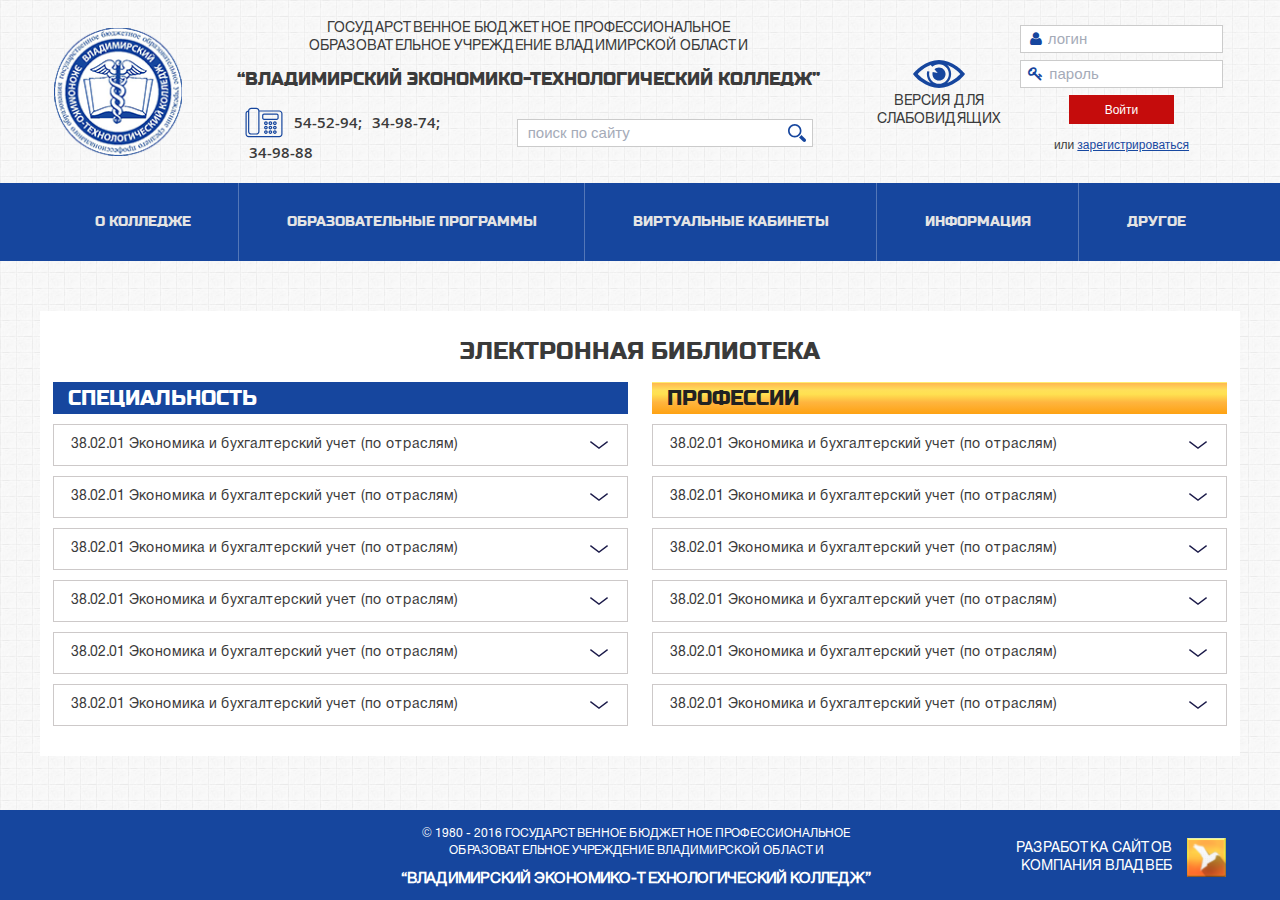
==== library.html @ 8e99a2b8 "VETK" ====
<!DOCTYPE html>

<html lang="ru">

<head>

	<meta charset="utf-8">

	<meta http-equiv="X-UA-Compatible" content="IE=edge" >

	<!-- <meta name="viewport" content="width=device-width, initial-scale=1.0"> -->

	<meta name="description" content="">

	<link rel="stylesheet" type="text/css" href="vendors/css/animate.css">
	
	<link rel="stylesheet" type="text/css" href="style.css">

	<link rel="stylesheet" type="text/css" href="font-awesome.css">

	<!-- <link rel="stylesheet" type="text/css" href="responsive.css"> -->

	<link rel="stylesheet" type="text/css" href="slick/slick.css">


	<script type="text/javascript" src="vendors/js/jquery.js"></script>

	<script type="text/javascript" src="slick/slick.js"></script>


	<script type="text/javascript" src="vendors/js/wow.min.js"></script>
	<script>new WOW().init();</script>


	<link rel="icon" type="image/png" href="favicon/favicon.ico" sizes="16x16">

	
	<title>Владимирский экономико-технологический колледж</title>
	

</head>

<body>

<div class="wrapper main-page">

	<div class="preload-bg">
		


	</div>


	<!-- Header -->

	<header>


		<div class="header">
			
			<div class="row offset-ziro top-row">
				
				<div class="header-col-1 logo-col">
					
					<a href="#">

						<img src="img/logo.png" alt="">

					</a>

				</div>

				<div class="header-col-2">
					
					<h2>Государственное бюджетное профессиональное<br /> образовательное учреждение владимирской области</h2>

					<h1>“Владимирский экономико-технологический колледж”</h1>

					<div class="offset-ziro">
						
						<div class="col-1 tel-links">
							
							<!-- <i class="tel-icon"></i> -->
							<img class="tel-icon" src="img/telephone.svg" >

							<a href="tel:4922545294">54-52-94;</a>

							<a href="tel:4922545294">34-98-74;</a>

							<a href="tel:4922545294">34-98-88</a>

						</div>

						<div class="col-2">
							
							<div class="search-box clearfix">

								<form>
									
									<input type="text" placeholder="поиск по сайту">

									<button><img src="img/search_icon.svg" alt=""></button>

								</form>

							</div>

						</div>

					</div>

				</div>

				<div class="header-col-3">
					
					<a href="#">
						
						<!-- <i class="fa fa-eye" aria-hidden="true"></i> -->
						<img src="img/eye.svg" alt="">

						<h3>Версия для слабовидящих</h3>

					</a>

				</div>

				<div class="header-col-4">

					<div class="sign-in-form">

						<form>
						
							<div class="singin-field">

								<i class="fa fa-user" aria-hidden="true"></i> <input type="text" placeholder="логин">

							</div>

							<div class="singin-field">

								<i class="fa fa-key" aria-hidden="true"></i> <input type="password" placeholder="пароль">

							</div>

							<div class="sign-in-btn-box">
								
								<button class="sign-in-btn">Войти</button>

							</div>

							<div class="reg-row">
									
								<p>или <a href="#">зарегистрироваться</a></p>

							</div>

						</form>

					</div>

				</div>

			</div>

			<div class="main-nav-box">
				
				<div class="row">
					
					<nav>
						
						<ul class="main-nav offset-ziro">
							
							<li><a href="#">О колледже</a></li>
							<li><a href="#">Образовательные программы</a></li>
							<li><a href="#">Виртуальные кабинеты</a></li>
							<li><a href="#">Информация</a></li>
							<li><a href="#">Другое</a></li>

						</ul>

					</nav>

				</div>

			</div>

		</div>

								
	</header>

	<!-- /Header -->

		<!-- Content -->
			<div class="content">

				<section>
					
					<div class="row dropdown-lists">					

						<section>
							
							<div class="two-cols-section clearfix">

							<h1>Электронная библиотека</h1>
								
								<div class="dropdown-articles dropdown-col-1">

									<article>

										<header class="article-header">
									
											<h2>Специальность</h2>

										</header>

										<div class="article dropdown-article">
											
											<div class="inner-article-header offset-ziro">
												
												<h2>38.02.01 Экономика и бухгалтерский учет (по отраслям)</h2>

												<div class="inner-article-header-btn clearfix">

													<button class="drop-btn"><img src="img/arrow_down.svg" alt=""></button>

												</div>

											</div>

											<div class="article-items">

												<div class="article-item-content-wrapp">
													
													<div class="article-item-content">
														
														<div class="article-item-content-h">

															<h2>Очное</h2>

														</div>

														<div class="dropdown-boxes">

															<div class="dropdown-box">

																<p class="dropdown_link-box"><a href="#" class="dropdown_link">1 курс</a></p>

																<div class="drop-box">
																	
																	<ul>

																		<li><a href="#">Основы философии</a></li>

																		<li><a href="#">Иностранный язык</a></li>

																		<li><a href="#">Физическая культура</a></li>

																		<li><a href="#">Менеджмент</a></li>

																		<li><a href="#">Документационное обеспечение управления</a></li>

																		<li><a href="#">Правовое обеспечение профессиональной деятельности</a></li>

																		<li><a href="#">Финансы, денежное обращение и кредит</a></li>

																	</ul>

																</div>

															</div>

															<div class="dropdown-box">

																<p class="dropdown_link-box"><a href="#" class="dropdown_link">2 курс</a></p>

																<div class="drop-box">
																	
																	<ul>

																		<li><a href="#">Основы философии</a></li>

																		<li><a href="#">Иностранный язык</a></li>

																		<li><a href="#">Физическая культура</a></li>

																		<li><a href="#">Менеджмент</a></li>

																		<li><a href="#">Документационное обеспечение управления</a></li>

																		<li><a href="#">Правовое обеспечение профессиональной деятельности</a></li>

																		<li><a href="#">Финансы, денежное обращение и кредит</a></li>

																	</ul>

																</div>

															</div>

														</div>

													</div>

												</div>

												<div class="article-item-content-wrapp">
													
													<div class="article-item-content">
														
														<div class="article-item-content-h">

															<h2>Заочное</h2>

														</div>

														<div class="dropdown-boxes">

															<div class="dropdown-box">

																<p class="dropdown_link-box"><a href="#" class="dropdown_link">1 курс</a></p>

																<div class="drop-box">
																	
																	<ul>

																		<li><a href="#">Основы философии</a></li>

																		<li><a href="#">Иностранный язык</a></li>

																		<li><a href="#">Физическая культура</a></li>

																		<li><a href="#">Менеджмент</a></li>

																		<li><a href="#">Документационное обеспечение управления</a></li>

																		<li><a href="#">Правовое обеспечение профессиональной деятельности</a></li>

																		<li><a href="#">Финансы, денежное обращение и кредит</a></li>

																	</ul>

																</div>

															</div>

															<div class="dropdown-box">

																<p class="dropdown_link-box"><a href="#" class="dropdown_link">2 курс</a></p>

																<div class="drop-box">
																	
																	<ul>

																		<li><a href="#">Основы философии</a></li>

																		<li><a href="#">Иностранный язык</a></li>

																		<li><a href="#">Физическая культура</a></li>

																		<li><a href="#">Менеджмент</a></li>

																	</ul>

																</div>

															</div>

															<div class="dropdown-box">

																<p class="dropdown_link-box"><a href="#" class="dropdown_link">3 курс</a></p>

																<div class="drop-box">
																	
																	<ul>

																		<li><a href="#">Основы философии</a></li>

																		<li><a href="#">Иностранный язык</a></li>

																		<li><a href="#">Физическая культура</a></li>

																		<li><a href="#">Менеджмент</a></li>								

																	</ul>

																</div>

															</div>

														</div>

													</div>

												</div>

											</div>

										</div>


										<div class="article dropdown-article">
											
											<div class="inner-article-header offset-ziro">
												
												<h2>38.02.01 Экономика и бухгалтерский учет (по отраслям)</h2>

												<div class="inner-article-header-btn clearfix">

													<button class="drop-btn"><img src="img/arrow_down.svg" alt=""></button>

												</div>

											</div>

											<div class="article-items">

												<div class="article-item-content-wrapp">
													
													<div class="article-item-content">
														
														<div class="article-item-content-h">

															<h2>Очное</h2>

														</div>

														<div class="dropdown-boxes">

															<div class="dropdown-box">

																<p class="dropdown_link-box"><a href="#" class="dropdown_link">1 курс</a></p>

																<div class="drop-box">
																	
																	<ul>

																		<li><a href="#">Основы философии</a></li>

																		<li><a href="#">Иностранный язык</a></li>

																		<li><a href="#">Физическая культура</a></li>

																		<li><a href="#">Менеджмент</a></li>

																		<li><a href="#">Документационное обеспечение управления</a></li>

																		<li><a href="#">Правовое обеспечение профессиональной деятельности</a></li>

																		<li><a href="#">Финансы, денежное обращение и кредит</a></li>

																	</ul>

																</div>

															</div>

															<div class="dropdown-box">

																<p class="dropdown_link-box"><a href="#" class="dropdown_link">2 курс</a></p>

																<div class="drop-box">
																	
																	<ul>

																		<li><a href="#">Основы философии</a></li>

																		<li><a href="#">Иностранный язык</a></li>

																		<li><a href="#">Физическая культура</a></li>

																		<li><a href="#">Менеджмент</a></li>

																		<li><a href="#">Документационное обеспечение управления</a></li>

																		<li><a href="#">Правовое обеспечение профессиональной деятельности</a></li>

																		<li><a href="#">Финансы, денежное обращение и кредит</a></li>

																	</ul>

																</div>

															</div>

															<div class="dropdown-box">

																<p class="dropdown_link-box"><a href="#" class="dropdown_link">3 курс</a></p>

																<div class="drop-box">
																	
																	<ul>

																		<li><a href="#">Основы философии</a></li>

																		<li><a href="#">Иностранный язык</a></li>

																		<li><a href="#">Физическая культура</a></li>

																		<li><a href="#">Менеджмент</a></li>								

																	</ul>

																</div>

															</div>

														</div>

													</div>

												</div>

												<div class="article-item-content-wrapp">
													
													<div class="article-item-content">
														
														<div class="article-item-content-h">

															<h2>Заочное</h2>

														</div>

														<div class="dropdown-boxes">

															<div class="dropdown-box">

																<p class="dropdown_link-box"><a href="#" class="dropdown_link">1 курс</a></p>

																<div class="drop-box">
																	
																	<ul>

																		<li><a href="#">Основы философии</a></li>

																		<li><a href="#">Иностранный язык</a></li>

																		<li><a href="#">Физическая культура</a></li>

																		<li><a href="#">Менеджмент</a></li>

																		<li><a href="#">Документационное обеспечение управления</a></li>

																		<li><a href="#">Правовое обеспечение профессиональной деятельности</a></li>

																		<li><a href="#">Финансы, денежное обращение и кредит</a></li>

																	</ul>

																</div>

															</div>

															<div class="dropdown-box">

																<p class="dropdown_link-box"><a href="#" class="dropdown_link">2 курс</a></p>

																<div class="drop-box">
																	
																	<ul>

																		<li><a href="#">Основы философии</a></li>

																		<li><a href="#">Иностранный язык</a></li>

																		<li><a href="#">Физическая культура</a></li>

																		<li><a href="#">Менеджмент</a></li>

																	</ul>

																</div>

															</div>

															<div class="dropdown-box">

																<p class="dropdown_link-box"><a href="#" class="dropdown_link">3 курс</a></p>

																<div class="drop-box">
																	
																	<ul>

																		<li><a href="#">Основы философии</a></li>

																		<li><a href="#">Иностранный язык</a></li>

																		<li><a href="#">Физическая культура</a></li>

																		<li><a href="#">Менеджмент</a></li>								

																	</ul>

																</div>

															</div>

														</div>

													</div>

												</div>

											</div>

										</div>


										<div class="article dropdown-article">
											
											<div class="inner-article-header offset-ziro">
												
												<h2>38.02.01 Экономика и бухгалтерский учет (по отраслям)</h2>

												<div class="inner-article-header-btn clearfix">

													<button class="drop-btn"><img src="img/arrow_down.svg" alt=""></button>

												</div>

											</div>

											<div class="article-items">

												<div class="article-item-content-wrapp">
													
													<div class="article-item-content">
														
														<div class="article-item-content-h">

															<h2>Очное</h2>

														</div>

														<div class="dropdown-boxes">

															<div class="dropdown-box">

																<p class="dropdown_link-box"><a href="#" class="dropdown_link">1 курс</a></p>

																<div class="drop-box">
																	
																	<ul>

																		<li><a href="#">Основы философии</a></li>

																		<li><a href="#">Иностранный язык</a></li>

																		<li><a href="#">Физическая культура</a></li>

																		<li><a href="#">Менеджмент</a></li>

																		<li><a href="#">Документационное обеспечение управления</a></li>

																		<li><a href="#">Правовое обеспечение профессиональной деятельности</a></li>

																		<li><a href="#">Финансы, денежное обращение и кредит</a></li>

																	</ul>

																</div>

															</div>

															<div class="dropdown-box">

																<p class="dropdown_link-box"><a href="#" class="dropdown_link">2 курс</a></p>

																<div class="drop-box">
																	
																	<ul>

																		<li><a href="#">Основы философии</a></li>

																		<li><a href="#">Иностранный язык</a></li>

																		<li><a href="#">Физическая культура</a></li>

																		<li><a href="#">Менеджмент</a></li>

																		<li><a href="#">Документационное обеспечение управления</a></li>

																		<li><a href="#">Правовое обеспечение профессиональной деятельности</a></li>

																		<li><a href="#">Финансы, денежное обращение и кредит</a></li>

																	</ul>

																</div>

															</div>

															<div class="dropdown-box">

																<p class="dropdown_link-box"><a href="#" class="dropdown_link">3 курс</a></p>

																<div class="drop-box">
																	
																	<ul>

																		<li><a href="#">Основы философии</a></li>

																		<li><a href="#">Иностранный язык</a></li>

																		<li><a href="#">Физическая культура</a></li>

																		<li><a href="#">Менеджмент</a></li>								

																	</ul>

																</div>

															</div>

														</div>

													</div>

												</div>

												<div class="article-item-content-wrapp">
													
													<div class="article-item-content">
														
														<div class="article-item-content-h">

															<h2>Заочное</h2>

														</div>

														<div class="dropdown-boxes">

															<div class="dropdown-box">

																<p class="dropdown_link-box"><a href="#" class="dropdown_link">1 курс</a></p>

																<div class="drop-box">
																	
																	<ul>

																		<li><a href="#">Основы философии</a></li>

																		<li><a href="#">Иностранный язык</a></li>

																		<li><a href="#">Физическая культура</a></li>

																		<li><a href="#">Менеджмент</a></li>

																		<li><a href="#">Документационное обеспечение управления</a></li>

																		<li><a href="#">Правовое обеспечение профессиональной деятельности</a></li>

																		<li><a href="#">Финансы, денежное обращение и кредит</a></li>

																	</ul>

																</div>

															</div>

															<div class="dropdown-box">

																<p class="dropdown_link-box"><a href="#" class="dropdown_link">2 курс</a></p>

																<div class="drop-box">
																	
																	<ul>

																		<li><a href="#">Основы философии</a></li>

																		<li><a href="#">Иностранный язык</a></li>

																		<li><a href="#">Физическая культура</a></li>

																		<li><a href="#">Менеджмент</a></li>

																	</ul>

																</div>

															</div>

															<div class="dropdown-box">

																<p class="dropdown_link-box"><a href="#" class="dropdown_link">3 курс</a></p>

																<div class="drop-box">
																	
																	<ul>

																		<li><a href="#">Основы философии</a></li>

																		<li><a href="#">Иностранный язык</a></li>

																		<li><a href="#">Физическая культура</a></li>

																		<li><a href="#">Менеджмент</a></li>								

																	</ul>

																</div>

															</div>

														</div>

													</div>

												</div>

											</div>

										</div>


										<div class="article dropdown-article">
											
											<div class="inner-article-header offset-ziro">
												
												<h2>38.02.01 Экономика и бухгалтерский учет (по отраслям)</h2>

												<div class="inner-article-header-btn clearfix">

													<button class="drop-btn"><img src="img/arrow_down.svg" alt=""></button>

												</div>

											</div>

											<div class="article-items">

												<div class="article-item-content-wrapp">
													
													<div class="article-item-content">
														
														<div class="article-item-content-h">

															<h2>Очное</h2>

														</div>

														<div class="dropdown-boxes">

															<div class="dropdown-box">

																<p class="dropdown_link-box"><a href="#" class="dropdown_link">1 курс</a></p>

																<div class="drop-box">
																	
																	<ul>

																		<li><a href="#">Основы философии</a></li>

																		<li><a href="#">Иностранный язык</a></li>

																		<li><a href="#">Физическая культура</a></li>

																		<li><a href="#">Менеджмент</a></li>

																		<li><a href="#">Документационное обеспечение управления</a></li>

																		<li><a href="#">Правовое обеспечение профессиональной деятельности</a></li>

																		<li><a href="#">Финансы, денежное обращение и кредит</a></li>

																	</ul>

																</div>

															</div>

															<div class="dropdown-box">

																<p class="dropdown_link-box"><a href="#" class="dropdown_link">2 курс</a></p>

																<div class="drop-box">
																	
																	<ul>

																		<li><a href="#">Основы философии</a></li>

																		<li><a href="#">Иностранный язык</a></li>

																		<li><a href="#">Физическая культура</a></li>

																		<li><a href="#">Менеджмент</a></li>

																		<li><a href="#">Документационное обеспечение управления</a></li>

																		<li><a href="#">Правовое обеспечение профессиональной деятельности</a></li>

																		<li><a href="#">Финансы, денежное обращение и кредит</a></li>

																	</ul>

																</div>

															</div>

															<div class="dropdown-box">

																<p class="dropdown_link-box"><a href="#" class="dropdown_link">3 курс</a></p>

																<div class="drop-box">
																	
																	<ul>

																		<li><a href="#">Основы философии</a></li>

																		<li><a href="#">Иностранный язык</a></li>

																		<li><a href="#">Физическая культура</a></li>

																		<li><a href="#">Менеджмент</a></li>								

																	</ul>

																</div>

															</div>

														</div>

													</div>

												</div>

												<div class="article-item-content-wrapp">
													
													<div class="article-item-content">
														
														<div class="article-item-content-h">

															<h2>Заочное</h2>

														</div>

														<div class="dropdown-boxes">

															<div class="dropdown-box">

																<p class="dropdown_link-box"><a href="#" class="dropdown_link">1 курс</a></p>

																<div class="drop-box">
																	
																	<ul>

																		<li><a href="#">Основы философии</a></li>

																		<li><a href="#">Иностранный язык</a></li>

																		<li><a href="#">Физическая культура</a></li>

																		<li><a href="#">Менеджмент</a></li>

																		<li><a href="#">Документационное обеспечение управления</a></li>

																		<li><a href="#">Правовое обеспечение профессиональной деятельности</a></li>

																		<li><a href="#">Финансы, денежное обращение и кредит</a></li>

																	</ul>

																</div>

															</div>

															<div class="dropdown-box">

																<p class="dropdown_link-box"><a href="#" class="dropdown_link">2 курс</a></p>

																<div class="drop-box">
																	
																	<ul>

																		<li><a href="#">Основы философии</a></li>

																		<li><a href="#">Иностранный язык</a></li>

																		<li><a href="#">Физическая культура</a></li>

																		<li><a href="#">Менеджмент</a></li>

																	</ul>

																</div>

															</div>

															<div class="dropdown-box">

																<p class="dropdown_link-box"><a href="#" class="dropdown_link">3 курс</a></p>

																<div class="drop-box">
																	
																	<ul>

																		<li><a href="#">Основы философии</a></li>

																		<li><a href="#">Иностранный язык</a></li>

																		<li><a href="#">Физическая культура</a></li>

																		<li><a href="#">Менеджмент</a></li>								

																	</ul>

																</div>

															</div>

														</div>

													</div>

												</div>

											</div>

										</div>


										<div class="article dropdown-article">
											
											<div class="inner-article-header offset-ziro">
												
												<h2>38.02.01 Экономика и бухгалтерский учет (по отраслям)</h2>

												<div class="inner-article-header-btn clearfix">

													<button class="drop-btn"><img src="img/arrow_down.svg" alt=""></button>

												</div>

											</div>

											<div class="article-items">

												<div class="article-item-content-wrapp">
													
													<div class="article-item-content">
														
														<div class="article-item-content-h">

															<h2>Очное</h2>

														</div>

														<div class="dropdown-boxes">

															<div class="dropdown-box">

																<p class="dropdown_link-box"><a href="#" class="dropdown_link">1 курс</a></p>

																<div class="drop-box">
																	
																	<ul>

																		<li><a href="#">Основы философии</a></li>

																		<li><a href="#">Иностранный язык</a></li>

																		<li><a href="#">Физическая культура</a></li>

																		<li><a href="#">Менеджмент</a></li>

																		<li><a href="#">Документационное обеспечение управления</a></li>

																		<li><a href="#">Правовое обеспечение профессиональной деятельности</a></li>

																		<li><a href="#">Финансы, денежное обращение и кредит</a></li>

																	</ul>

																</div>

															</div>

															<div class="dropdown-box">

																<p class="dropdown_link-box"><a href="#" class="dropdown_link">2 курс</a></p>

																<div class="drop-box">
																	
																	<ul>

																		<li><a href="#">Основы философии</a></li>

																		<li><a href="#">Иностранный язык</a></li>

																		<li><a href="#">Физическая культура</a></li>

																		<li><a href="#">Менеджмент</a></li>

																		<li><a href="#">Документационное обеспечение управления</a></li>

																		<li><a href="#">Правовое обеспечение профессиональной деятельности</a></li>

																		<li><a href="#">Финансы, денежное обращение и кредит</a></li>

																	</ul>

																</div>

															</div>

															<div class="dropdown-box">

																<p class="dropdown_link-box"><a href="#" class="dropdown_link">3 курс</a></p>

																<div class="drop-box">
																	
																	<ul>

																		<li><a href="#">Основы философии</a></li>

																		<li><a href="#">Иностранный язык</a></li>

																		<li><a href="#">Физическая культура</a></li>

																		<li><a href="#">Менеджмент</a></li>								

																	</ul>

																</div>

															</div>

														</div>

													</div>

												</div>

												<div class="article-item-content-wrapp">
													
													<div class="article-item-content">
														
														<div class="article-item-content-h">

															<h2>Заочное</h2>

														</div>

														<div class="dropdown-boxes">

															<div class="dropdown-box">

																<p class="dropdown_link-box"><a href="#" class="dropdown_link">1 курс</a></p>

																<div class="drop-box">
																	
																	<ul>

																		<li><a href="#">Основы философии</a></li>

																		<li><a href="#">Иностранный язык</a></li>

																		<li><a href="#">Физическая культура</a></li>

																		<li><a href="#">Менеджмент</a></li>

																		<li><a href="#">Документационное обеспечение управления</a></li>

																		<li><a href="#">Правовое обеспечение профессиональной деятельности</a></li>

																		<li><a href="#">Финансы, денежное обращение и кредит</a></li>

																	</ul>

																</div>

															</div>

															<div class="dropdown-box">

																<p class="dropdown_link-box"><a href="#" class="dropdown_link">2 курс</a></p>

																<div class="drop-box">
																	
																	<ul>

																		<li><a href="#">Основы философии</a></li>

																		<li><a href="#">Иностранный язык</a></li>

																		<li><a href="#">Физическая культура</a></li>

																		<li><a href="#">Менеджмент</a></li>

																	</ul>

																</div>

															</div>

															<div class="dropdown-box">

																<p class="dropdown_link-box"><a href="#" class="dropdown_link">3 курс</a></p>

																<div class="drop-box">
																	
																	<ul>

																		<li><a href="#">Основы философии</a></li>

																		<li><a href="#">Иностранный язык</a></li>

																		<li><a href="#">Физическая культура</a></li>

																		<li><a href="#">Менеджмент</a></li>								

																	</ul>

																</div>

															</div>

														</div>

													</div>

												</div>

											</div>

										</div>


										<div class="article dropdown-article">
											
											<div class="inner-article-header offset-ziro">
												
												<h2>38.02.01 Экономика и бухгалтерский учет (по отраслям)</h2>

												<div class="inner-article-header-btn clearfix">

													<button class="drop-btn"><img src="img/arrow_down.svg" alt=""></button>

												</div>

											</div>

											<div class="article-items">

												<div class="article-item-content-wrapp">
													
													<div class="article-item-content">
														
														<div class="article-item-content-h">

															<h2>Очное</h2>

														</div>

														<div class="dropdown-boxes">

															<div class="dropdown-box">

																<p class="dropdown_link-box"><a href="#" class="dropdown_link">1 курс</a></p>

																<div class="drop-box">
																	
																	<ul>

																		<li><a href="#">Основы философии</a></li>

																		<li><a href="#">Иностранный язык</a></li>

																		<li><a href="#">Физическая культура</a></li>

																		<li><a href="#">Менеджмент</a></li>

																		<li><a href="#">Документационное обеспечение управления</a></li>

																		<li><a href="#">Правовое обеспечение профессиональной деятельности</a></li>

																		<li><a href="#">Финансы, денежное обращение и кредит</a></li>

																	</ul>

																</div>

															</div>

															<div class="dropdown-box">

																<p class="dropdown_link-box"><a href="#" class="dropdown_link">2 курс</a></p>

																<div class="drop-box">
																	
																	<ul>

																		<li><a href="#">Основы философии</a></li>

																		<li><a href="#">Иностранный язык</a></li>

																		<li><a href="#">Физическая культура</a></li>

																		<li><a href="#">Менеджмент</a></li>

																		<li><a href="#">Документационное обеспечение управления</a></li>

																		<li><a href="#">Правовое обеспечение профессиональной деятельности</a></li>

																		<li><a href="#">Финансы, денежное обращение и кредит</a></li>

																	</ul>

																</div>

															</div>

															<div class="dropdown-box">

																<p class="dropdown_link-box"><a href="#" class="dropdown_link">3 курс</a></p>

																<div class="drop-box">
																	
																	<ul>

																		<li><a href="#">Основы философии</a></li>

																		<li><a href="#">Иностранный язык</a></li>

																		<li><a href="#">Физическая культура</a></li>

																		<li><a href="#">Менеджмент</a></li>								

																	</ul>

																</div>

															</div>

														</div>

													</div>

												</div>

												<div class="article-item-content-wrapp">
													
													<div class="article-item-content">
														
														<div class="article-item-content-h">

															<h2>Заочное</h2>

														</div>

														<div class="dropdown-boxes">

															<div class="dropdown-box">

																<p class="dropdown_link-box"><a href="#" class="dropdown_link">1 курс</a></p>

																<div class="drop-box">
																	
																	<ul>

																		<li><a href="#">Основы философии</a></li>

																		<li><a href="#">Иностранный язык</a></li>

																		<li><a href="#">Физическая культура</a></li>

																		<li><a href="#">Менеджмент</a></li>

																		<li><a href="#">Документационное обеспечение управления</a></li>

																		<li><a href="#">Правовое обеспечение профессиональной деятельности</a></li>

																		<li><a href="#">Финансы, денежное обращение и кредит</a></li>

																	</ul>

																</div>

															</div>

															<div class="dropdown-box">

																<p class="dropdown_link-box"><a href="#" class="dropdown_link">2 курс</a></p>

																<div class="drop-box">
																	
																	<ul>

																		<li><a href="#">Основы философии</a></li>

																		<li><a href="#">Иностранный язык</a></li>

																		<li><a href="#">Физическая культура</a></li>

																		<li><a href="#">Менеджмент</a></li>

																	</ul>

																</div>

															</div>

															<div class="dropdown-box">

																<p class="dropdown_link-box"><a href="#" class="dropdown_link">3 курс</a></p>

																<div class="drop-box">
																	
																	<ul>

																		<li><a href="#">Основы философии</a></li>

																		<li><a href="#">Иностранный язык</a></li>

																		<li><a href="#">Физическая культура</a></li>

																		<li><a href="#">Менеджмент</a></li>								

																	</ul>

																</div>

															</div>

														</div>

													</div>

												</div>

											</div>

										</div>


									</article>

								</div>


								<div class="dropdown-articles dropdown-col-2">

									<article>

										<header class="article-header yellow">
									
											<h2>Профессии</h2>

										</header>

										<div class="article dropdown-article">
											
											<div class="inner-article-header offset-ziro">
												
												<h2>38.02.01 Экономика и бухгалтерский учет (по отраслям)</h2>

												<div class="inner-article-header-btn clearfix">

													<button class="drop-btn"><img src="img/arrow_down.svg" alt=""></button>

												</div>

											</div>

											<div class="article-items">

												<div class="article-item-content-wrapp">
													
													<div class="article-item-content">
														
														<div class="article-item-content-h">

															<h2>Очное</h2>

														</div>

														<div class="dropdown-boxes">

															<div class="dropdown-box">

																<p class="dropdown_link-box"><a href="#" class="dropdown_link">1 курс</a></p>

																<div class="drop-box">
																	
																	<ul>

																		<li><a href="#">Основы философии</a></li>

																		<li><a href="#">Иностранный язык</a></li>

																		<li><a href="#">Физическая культура</a></li>

																		<li><a href="#">Менеджмент</a></li>

																		<li><a href="#">Документационное обеспечение управления</a></li>

																		<li><a href="#">Правовое обеспечение профессиональной деятельности</a></li>

																		<li><a href="#">Финансы, денежное обращение и кредит</a></li>

																	</ul>

																</div>

															</div>

															<div class="dropdown-box">

																<p class="dropdown_link-box"><a href="#" class="dropdown_link">2 курс</a></p>

																<div class="drop-box">
																	
																	<ul>

																		<li><a href="#">Основы философии</a></li>

																		<li><a href="#">Иностранный язык</a></li>

																		<li><a href="#">Физическая культура</a></li>

																		<li><a href="#">Менеджмент</a></li>

																		<li><a href="#">Документационное обеспечение управления</a></li>

																		<li><a href="#">Правовое обеспечение профессиональной деятельности</a></li>

																		<li><a href="#">Финансы, денежное обращение и кредит</a></li>

																	</ul>

																</div>

															</div>

															<div class="dropdown-box">

																<p class="dropdown_link-box"><a href="#" class="dropdown_link">3 курс</a></p>

																<div class="drop-box">
																	
																	<ul>

																		<li><a href="#">Основы философии</a></li>

																		<li><a href="#">Иностранный язык</a></li>

																		<li><a href="#">Физическая культура</a></li>

																		<li><a href="#">Менеджмент</a></li>								

																	</ul>

																</div>

															</div>

														</div>

													</div>

												</div>

												<div class="article-item-content-wrapp">
													
													<div class="article-item-content">
														
														<div class="article-item-content-h">

															<h2>Заочное</h2>

														</div>

														<div class="dropdown-boxes">

															<div class="dropdown-box">

																<p class="dropdown_link-box"><a href="#" class="dropdown_link">1 курс</a></p>

																<div class="drop-box">
																	
																	<ul>

																		<li><a href="#">Основы философии</a></li>

																		<li><a href="#">Иностранный язык</a></li>

																		<li><a href="#">Физическая культура</a></li>

																		<li><a href="#">Менеджмент</a></li>

																		<li><a href="#">Документационное обеспечение управления</a></li>

																		<li><a href="#">Правовое обеспечение профессиональной деятельности</a></li>

																		<li><a href="#">Финансы, денежное обращение и кредит</a></li>

																	</ul>

																</div>

															</div>

															<div class="dropdown-box">

																<p class="dropdown_link-box"><a href="#" class="dropdown_link">2 курс</a></p>

																<div class="drop-box">
																	
																	<ul>

																		<li><a href="#">Основы философии</a></li>

																		<li><a href="#">Иностранный язык</a></li>

																		<li><a href="#">Физическая культура</a></li>

																		<li><a href="#">Менеджмент</a></li>

																	</ul>

																</div>

															</div>

															<div class="dropdown-box">

																<p class="dropdown_link-box"><a href="#" class="dropdown_link">3 курс</a></p>

																<div class="drop-box">
																	
																	<ul>

																		<li><a href="#">Основы философии</a></li>

																		<li><a href="#">Иностранный язык</a></li>

																		<li><a href="#">Физическая культура</a></li>

																		<li><a href="#">Менеджмент</a></li>								

																	</ul>

																</div>

															</div>

														</div>

													</div>

												</div>

											</div>

										</div>
										

										<div class="article dropdown-article">
											
											<div class="inner-article-header offset-ziro">
												
												<h2>38.02.01 Экономика и бухгалтерский учет (по отраслям)</h2>

												<div class="inner-article-header-btn clearfix">

													<button class="drop-btn"><img src="img/arrow_down.svg" alt=""></button>

												</div>

											</div>

											<div class="article-items">

												<div class="article-item-content-wrapp">
													
													<div class="article-item-content">
														
														<div class="article-item-content-h">

															<h2>Очное</h2>

														</div>

														<div class="dropdown-boxes">

															<div class="dropdown-box">

																<p class="dropdown_link-box"><a href="#" class="dropdown_link">1 курс</a></p>

																<div class="drop-box">
																	
																	<ul>

																		<li><a href="#">Основы философии</a></li>

																		<li><a href="#">Иностранный язык</a></li>

																		<li><a href="#">Физическая культура</a></li>

																		<li><a href="#">Менеджмент</a></li>

																		<li><a href="#">Документационное обеспечение управления</a></li>

																		<li><a href="#">Правовое обеспечение профессиональной деятельности</a></li>

																		<li><a href="#">Финансы, денежное обращение и кредит</a></li>

																	</ul>

																</div>

															</div>

															<div class="dropdown-box">

																<p class="dropdown_link-box"><a href="#" class="dropdown_link">2 курс</a></p>

																<div class="drop-box">
																	
																	<ul>

																		<li><a href="#">Основы философии</a></li>

																		<li><a href="#">Иностранный язык</a></li>

																		<li><a href="#">Физическая культура</a></li>

																		<li><a href="#">Менеджмент</a></li>

																		<li><a href="#">Документационное обеспечение управления</a></li>

																		<li><a href="#">Правовое обеспечение профессиональной деятельности</a></li>

																		<li><a href="#">Финансы, денежное обращение и кредит</a></li>

																	</ul>

																</div>

															</div>

															<div class="dropdown-box">

																<p class="dropdown_link-box"><a href="#" class="dropdown_link">3 курс</a></p>

																<div class="drop-box">
																	
																	<ul>

																		<li><a href="#">Основы философии</a></li>

																		<li><a href="#">Иностранный язык</a></li>

																		<li><a href="#">Физическая культура</a></li>

																		<li><a href="#">Менеджмент</a></li>								

																	</ul>

																</div>

															</div>

														</div>

													</div>

												</div>

												<div class="article-item-content-wrapp">
													
													<div class="article-item-content">
														
														<div class="article-item-content-h">

															<h2>Заочное</h2>

														</div>

														<div class="dropdown-boxes">

															<div class="dropdown-box">

																<p class="dropdown_link-box"><a href="#" class="dropdown_link">1 курс</a></p>

																<div class="drop-box">
																	
																	<ul>

																		<li><a href="#">Основы философии</a></li>

																		<li><a href="#">Иностранный язык</a></li>

																		<li><a href="#">Физическая культура</a></li>

																		<li><a href="#">Менеджмент</a></li>

																		<li><a href="#">Документационное обеспечение управления</a></li>

																		<li><a href="#">Правовое обеспечение профессиональной деятельности</a></li>

																		<li><a href="#">Финансы, денежное обращение и кредит</a></li>

																	</ul>

																</div>

															</div>

															<div class="dropdown-box">

																<p class="dropdown_link-box"><a href="#" class="dropdown_link">2 курс</a></p>

																<div class="drop-box">
																	
																	<ul>

																		<li><a href="#">Основы философии</a></li>

																		<li><a href="#">Иностранный язык</a></li>

																		<li><a href="#">Физическая культура</a></li>

																		<li><a href="#">Менеджмент</a></li>

																	</ul>

																</div>

															</div>

															<div class="dropdown-box">

																<p class="dropdown_link-box"><a href="#" class="dropdown_link">3 курс</a></p>

																<div class="drop-box">
																	
																	<ul>

																		<li><a href="#">Основы философии</a></li>

																		<li><a href="#">Иностранный язык</a></li>

																		<li><a href="#">Физическая культура</a></li>

																		<li><a href="#">Менеджмент</a></li>								

																	</ul>

																</div>

															</div>

														</div>

													</div>

												</div>

											</div>

										</div>


										<div class="article dropdown-article">
											
											<div class="inner-article-header offset-ziro">
												
												<h2>38.02.01 Экономика и бухгалтерский учет (по отраслям)</h2>

												<div class="inner-article-header-btn clearfix">

													<button class="drop-btn"><img src="img/arrow_down.svg" alt=""></button>

												</div>

											</div>

											<div class="article-items">

												<div class="article-item-content-wrapp">
													
													<div class="article-item-content">
														
														<div class="article-item-content-h">

															<h2>Очное</h2>

														</div>

														<div class="dropdown-boxes">

															<div class="dropdown-box">

																<p class="dropdown_link-box"><a href="#" class="dropdown_link">1 курс</a></p>

																<div class="drop-box">
																	
																	<ul>

																		<li><a href="#">Основы философии</a></li>

																		<li><a href="#">Иностранный язык</a></li>

																		<li><a href="#">Физическая культура</a></li>

																		<li><a href="#">Менеджмент</a></li>

																		<li><a href="#">Документационное обеспечение управления</a></li>

																		<li><a href="#">Правовое обеспечение профессиональной деятельности</a></li>

																		<li><a href="#">Финансы, денежное обращение и кредит</a></li>

																	</ul>

																</div>

															</div>

															<div class="dropdown-box">

																<p class="dropdown_link-box"><a href="#" class="dropdown_link">2 курс</a></p>

																<div class="drop-box">
																	
																	<ul>

																		<li><a href="#">Основы философии</a></li>

																		<li><a href="#">Иностранный язык</a></li>

																		<li><a href="#">Физическая культура</a></li>

																		<li><a href="#">Менеджмент</a></li>

																		<li><a href="#">Документационное обеспечение управления</a></li>

																		<li><a href="#">Правовое обеспечение профессиональной деятельности</a></li>

																		<li><a href="#">Финансы, денежное обращение и кредит</a></li>

																	</ul>

																</div>

															</div>

															<div class="dropdown-box">

																<p class="dropdown_link-box"><a href="#" class="dropdown_link">3 курс</a></p>

																<div class="drop-box">
																	
																	<ul>

																		<li><a href="#">Основы философии</a></li>

																		<li><a href="#">Иностранный язык</a></li>

																		<li><a href="#">Физическая культура</a></li>

																		<li><a href="#">Менеджмент</a></li>								

																	</ul>

																</div>

															</div>

														</div>

													</div>

												</div>

												<div class="article-item-content-wrapp">
													
													<div class="article-item-content">
														
														<div class="article-item-content-h">

															<h2>Заочное</h2>

														</div>

														<div class="dropdown-boxes">

															<div class="dropdown-box">

																<p class="dropdown_link-box"><a href="#" class="dropdown_link">1 курс</a></p>

																<div class="drop-box">
																	
																	<ul>

																		<li><a href="#">Основы философии</a></li>

																		<li><a href="#">Иностранный язык</a></li>

																		<li><a href="#">Физическая культура</a></li>

																		<li><a href="#">Менеджмент</a></li>

																		<li><a href="#">Документационное обеспечение управления</a></li>

																		<li><a href="#">Правовое обеспечение профессиональной деятельности</a></li>

																		<li><a href="#">Финансы, денежное обращение и кредит</a></li>

																	</ul>

																</div>

															</div>

															<div class="dropdown-box">

																<p class="dropdown_link-box"><a href="#" class="dropdown_link">2 курс</a></p>

																<div class="drop-box">
																	
																	<ul>

																		<li><a href="#">Основы философии</a></li>

																		<li><a href="#">Иностранный язык</a></li>

																		<li><a href="#">Физическая культура</a></li>

																		<li><a href="#">Менеджмент</a></li>

																	</ul>

																</div>

															</div>

															<div class="dropdown-box">

																<p class="dropdown_link-box"><a href="#" class="dropdown_link">3 курс</a></p>

																<div class="drop-box">
																	
																	<ul>

																		<li><a href="#">Основы философии</a></li>

																		<li><a href="#">Иностранный язык</a></li>

																		<li><a href="#">Физическая культура</a></li>

																		<li><a href="#">Менеджмент</a></li>								

																	</ul>

																</div>

															</div>

														</div>

													</div>

												</div>

											</div>

										</div>


										<div class="article dropdown-article">
											
											<div class="inner-article-header offset-ziro">
												
												<h2>38.02.01 Экономика и бухгалтерский учет (по отраслям)</h2>

												<div class="inner-article-header-btn clearfix">

													<button class="drop-btn"><img src="img/arrow_down.svg" alt=""></button>

												</div>

											</div>

											<div class="article-items">

												<div class="article-item-content-wrapp">
													
													<div class="article-item-content">
														
														<div class="article-item-content-h">

															<h2>Очное</h2>

														</div>

														<div class="dropdown-boxes">

															<div class="dropdown-box">

																<p class="dropdown_link-box"><a href="#" class="dropdown_link">1 курс</a></p>

																<div class="drop-box">
																	
																	<ul>

																		<li><a href="#">Основы философии</a></li>

																		<li><a href="#">Иностранный язык</a></li>

																		<li><a href="#">Физическая культура</a></li>

																		<li><a href="#">Менеджмент</a></li>

																		<li><a href="#">Документационное обеспечение управления</a></li>

																		<li><a href="#">Правовое обеспечение профессиональной деятельности</a></li>

																		<li><a href="#">Финансы, денежное обращение и кредит</a></li>

																	</ul>

																</div>

															</div>

															<div class="dropdown-box">

																<p class="dropdown_link-box"><a href="#" class="dropdown_link">2 курс</a></p>

																<div class="drop-box">
																	
																	<ul>

																		<li><a href="#">Основы философии</a></li>

																		<li><a href="#">Иностранный язык</a></li>

																		<li><a href="#">Физическая культура</a></li>

																		<li><a href="#">Менеджмент</a></li>

																		<li><a href="#">Документационное обеспечение управления</a></li>

																		<li><a href="#">Правовое обеспечение профессиональной деятельности</a></li>

																		<li><a href="#">Финансы, денежное обращение и кредит</a></li>

																	</ul>

																</div>

															</div>

															<div class="dropdown-box">

																<p class="dropdown_link-box"><a href="#" class="dropdown_link">3 курс</a></p>

																<div class="drop-box">
																	
																	<ul>

																		<li><a href="#">Основы философии</a></li>

																		<li><a href="#">Иностранный язык</a></li>

																		<li><a href="#">Физическая культура</a></li>

																		<li><a href="#">Менеджмент</a></li>								

																	</ul>

																</div>

															</div>

														</div>

													</div>

												</div>

												<div class="article-item-content-wrapp">
													
													<div class="article-item-content">
														
														<div class="article-item-content-h">

															<h2>Заочное</h2>

														</div>

														<div class="dropdown-boxes">

															<div class="dropdown-box">

																<p class="dropdown_link-box"><a href="#" class="dropdown_link">1 курс</a></p>

																<div class="drop-box">
																	
																	<ul>

																		<li><a href="#">Основы философии</a></li>

																		<li><a href="#">Иностранный язык</a></li>

																		<li><a href="#">Физическая культура</a></li>

																		<li><a href="#">Менеджмент</a></li>

																		<li><a href="#">Документационное обеспечение управления</a></li>

																		<li><a href="#">Правовое обеспечение профессиональной деятельности</a></li>

																		<li><a href="#">Финансы, денежное обращение и кредит</a></li>

																	</ul>

																</div>

															</div>

															<div class="dropdown-box">

																<p class="dropdown_link-box"><a href="#" class="dropdown_link">2 курс</a></p>

																<div class="drop-box">
																	
																	<ul>

																		<li><a href="#">Основы философии</a></li>

																		<li><a href="#">Иностранный язык</a></li>

																		<li><a href="#">Физическая культура</a></li>

																		<li><a href="#">Менеджмент</a></li>

																	</ul>

																</div>

															</div>

															<div class="dropdown-box">

																<p class="dropdown_link-box"><a href="#" class="dropdown_link">3 курс</a></p>

																<div class="drop-box">
																	
																	<ul>

																		<li><a href="#">Основы философии</a></li>

																		<li><a href="#">Иностранный язык</a></li>

																		<li><a href="#">Физическая культура</a></li>

																		<li><a href="#">Менеджмент</a></li>								

																	</ul>

																</div>

															</div>

														</div>

													</div>

												</div>

											</div>

										</div>


										<div class="article dropdown-article">
											
											<div class="inner-article-header offset-ziro">
												
												<h2>38.02.01 Экономика и бухгалтерский учет (по отраслям)</h2>

												<div class="inner-article-header-btn clearfix">

													<button class="drop-btn"><img src="img/arrow_down.svg" alt=""></button>

												</div>

											</div>

											<div class="article-items">

												<div class="article-item-content-wrapp">
													
													<div class="article-item-content">
														
														<div class="article-item-content-h">

															<h2>Очное</h2>

														</div>

														<div class="dropdown-boxes">

															<div class="dropdown-box">

																<p class="dropdown_link-box"><a href="#" class="dropdown_link">1 курс</a></p>

																<div class="drop-box">
																	
																	<ul>

																		<li><a href="#">Основы философии</a></li>

																		<li><a href="#">Иностранный язык</a></li>

																		<li><a href="#">Физическая культура</a></li>

																		<li><a href="#">Менеджмент</a></li>

																		<li><a href="#">Документационное обеспечение управления</a></li>

																		<li><a href="#">Правовое обеспечение профессиональной деятельности</a></li>

																		<li><a href="#">Финансы, денежное обращение и кредит</a></li>

																	</ul>

																</div>

															</div>

															<div class="dropdown-box">

																<p class="dropdown_link-box"><a href="#" class="dropdown_link">2 курс</a></p>

																<div class="drop-box">
																	
																	<ul>

																		<li><a href="#">Основы философии</a></li>

																		<li><a href="#">Иностранный язык</a></li>

																		<li><a href="#">Физическая культура</a></li>

																		<li><a href="#">Менеджмент</a></li>

																		<li><a href="#">Документационное обеспечение управления</a></li>

																		<li><a href="#">Правовое обеспечение профессиональной деятельности</a></li>

																		<li><a href="#">Финансы, денежное обращение и кредит</a></li>

																	</ul>

																</div>

															</div>

															<div class="dropdown-box">

																<p class="dropdown_link-box"><a href="#" class="dropdown_link">3 курс</a></p>

																<div class="drop-box">
																	
																	<ul>

																		<li><a href="#">Основы философии</a></li>

																		<li><a href="#">Иностранный язык</a></li>

																		<li><a href="#">Физическая культура</a></li>

																		<li><a href="#">Менеджмент</a></li>								

																	</ul>

																</div>

															</div>

														</div>

													</div>

												</div>

												<div class="article-item-content-wrapp">
													
													<div class="article-item-content">
														
														<div class="article-item-content-h">

															<h2>Заочное</h2>

														</div>

														<div class="dropdown-boxes">

															<div class="dropdown-box">

																<p class="dropdown_link-box"><a href="#" class="dropdown_link">1 курс</a></p>

																<div class="drop-box">
																	
																	<ul>

																		<li><a href="#">Основы философии</a></li>

																		<li><a href="#">Иностранный язык</a></li>

																		<li><a href="#">Физическая культура</a></li>

																		<li><a href="#">Менеджмент</a></li>

																		<li><a href="#">Документационное обеспечение управления</a></li>

																		<li><a href="#">Правовое обеспечение профессиональной деятельности</a></li>

																		<li><a href="#">Финансы, денежное обращение и кредит</a></li>

																	</ul>

																</div>

															</div>

															<div class="dropdown-box">

																<p class="dropdown_link-box"><a href="#" class="dropdown_link">2 курс</a></p>

																<div class="drop-box">
																	
																	<ul>

																		<li><a href="#">Основы философии</a></li>

																		<li><a href="#">Иностранный язык</a></li>

																		<li><a href="#">Физическая культура</a></li>

																		<li><a href="#">Менеджмент</a></li>

																	</ul>

																</div>

															</div>

															<div class="dropdown-box">

																<p class="dropdown_link-box"><a href="#" class="dropdown_link">3 курс</a></p>

																<div class="drop-box">
																	
																	<ul>

																		<li><a href="#">Основы философии</a></li>

																		<li><a href="#">Иностранный язык</a></li>

																		<li><a href="#">Физическая культура</a></li>

																		<li><a href="#">Менеджмент</a></li>								

																	</ul>

																</div>

															</div>

														</div>

													</div>

												</div>

											</div>

										</div>


										<div class="article dropdown-article">
											
											<div class="inner-article-header offset-ziro">
												
												<h2>38.02.01 Экономика и бухгалтерский учет (по отраслям)</h2>

												<div class="inner-article-header-btn clearfix">

													<button class="drop-btn"><img src="img/arrow_down.svg" alt=""></button>

												</div>

											</div>

											<div class="article-items">

												<div class="article-item-content-wrapp">
													
													<div class="article-item-content">
														
														<div class="article-item-content-h">

															<h2>Очное</h2>

														</div>

														<div class="dropdown-boxes">

															<div class="dropdown-box">

																<p class="dropdown_link-box"><a href="#" class="dropdown_link">1 курс</a></p>

																<div class="drop-box">
																	
																	<ul>

																		<li><a href="#">Основы философии</a></li>

																		<li><a href="#">Иностранный язык</a></li>

																		<li><a href="#">Физическая культура</a></li>

																		<li><a href="#">Менеджмент</a></li>

																		<li><a href="#">Документационное обеспечение управления</a></li>

																		<li><a href="#">Правовое обеспечение профессиональной деятельности</a></li>

																		<li><a href="#">Финансы, денежное обращение и кредит</a></li>

																	</ul>

																</div>

															</div>

															<div class="dropdown-box">

																<p class="dropdown_link-box"><a href="#" class="dropdown_link">2 курс</a></p>

																<div class="drop-box">
																	
																	<ul>

																		<li><a href="#">Основы философии</a></li>

																		<li><a href="#">Иностранный язык</a></li>

																		<li><a href="#">Физическая культура</a></li>

																		<li><a href="#">Менеджмент</a></li>

																		<li><a href="#">Документационное обеспечение управления</a></li>

																		<li><a href="#">Правовое обеспечение профессиональной деятельности</a></li>

																		<li><a href="#">Финансы, денежное обращение и кредит</a></li>

																	</ul>

																</div>

															</div>

															<div class="dropdown-box">

																<p class="dropdown_link-box"><a href="#" class="dropdown_link">3 курс</a></p>

																<div class="drop-box">
																	
																	<ul>

																		<li><a href="#">Основы философии</a></li>

																		<li><a href="#">Иностранный язык</a></li>

																		<li><a href="#">Физическая культура</a></li>

																		<li><a href="#">Менеджмент</a></li>								

																	</ul>

																</div>

															</div>

														</div>

													</div>

												</div>

												<div class="article-item-content-wrapp">
													
													<div class="article-item-content">
														
														<div class="article-item-content-h">

															<h2>Заочное</h2>

														</div>

														<div class="dropdown-boxes">

															<div class="dropdown-box">

																<p class="dropdown_link-box"><a href="#" class="dropdown_link">1 курс</a></p>

																<div class="drop-box">
																	
																	<ul>

																		<li><a href="#">Основы философии</a></li>

																		<li><a href="#">Иностранный язык</a></li>

																		<li><a href="#">Физическая культура</a></li>

																		<li><a href="#">Менеджмент</a></li>

																		<li><a href="#">Документационное обеспечение управления</a></li>

																		<li><a href="#">Правовое обеспечение профессиональной деятельности</a></li>

																		<li><a href="#">Финансы, денежное обращение и кредит</a></li>

																	</ul>

																</div>

															</div>

															<div class="dropdown-box">

																<p class="dropdown_link-box"><a href="#" class="dropdown_link">2 курс</a></p>

																<div class="drop-box">
																	
																	<ul>

																		<li><a href="#">Основы философии</a></li>

																		<li><a href="#">Иностранный язык</a></li>

																		<li><a href="#">Физическая культура</a></li>

																		<li><a href="#">Менеджмент</a></li>

																	</ul>

																</div>

															</div>

															<div class="dropdown-box">

																<p class="dropdown_link-box"><a href="#" class="dropdown_link">3 курс</a></p>

																<div class="drop-box">
																	
																	<ul>

																		<li><a href="#">Основы философии</a></li>

																		<li><a href="#">Иностранный язык</a></li>

																		<li><a href="#">Физическая культура</a></li>

																		<li><a href="#">Менеджмент</a></li>								

																	</ul>

																</div>

															</div>

														</div>

													</div>

												</div>

											</div>

										</div>


									</article>

								</div>


							</div>

						</section>


					</div>

				</section>

			</div>
		<!-- /Content -->

		<!-- Footer -->

		<footer>
			
			<div class="footer">
				
				<div class="row">
					
					<div class="middle-col">
						
						<h2>© 1980 - 2016 Государственное бюджетное профессиональное образовательное учреждение владимирской области</h2>

						<h1>“Владимирский экономико-технологический колледж”</h1>

					</div>

					<div class="left-col">
						
						<a href="http://vladwebstudio.ru/" class="web-studio">
							
							<h2>Разработка сайтов<br /> компания ВладВеб</h2>

							<img src="img/vlad_web_logo.png" alt="">

						</a>

					</div>

				</div>

			</div>

		</footer>

		<!-- /Footer -->

		<script src="js/scripts.js"></script>

		<script>
			
			$(".slider-certificates").slick({
			  infinite: true,
			  slidesToShow: 1,
			  slidesToScroll: 1,
			  centerMode: true,
			  centerPadding: '60px'
			});

		</script>
	
	</div>

</body>
</html>
---- style.css ----
@charset "utf-8";

/*------------------*/
/*-- Fonts --*/
/*------------------*/

@font-face {
    font-family: "Open Sans Semibold";
    src: url("fonts/OpenSans-Semibold-webfont.eot");
    src: url("fonts/OpenSans-Semibold-webfont.eot?#iefix") format("embedded-opentype"),
         url("fonts/OpenSans-Semibold-webfont.woff") format("woff"),
         url("fonts/OpenSans-Semibold-webfont.ttf") format("truetype"),
         url("fonts/OpenSans-Semibold-webfont.svg#open_sanssemibold") format("svg");
    font-weight: normal;
    font-style: normal;

}

@font-face {
  font-family: "HelveticaNeueCyr-Roman";
  src: url("fonts/HelveticaNeueCyr-Roman.eot");
  src: url("fonts/HelveticaNeueCyr-Roman.woff2") format("woff2"),
       url("fonts/HelveticaNeueCyr-Roman.woff") format("woff"),
       url("fonts/HelveticaNeueCyr-Roman.ttf") format("truetype"),
       url("fonts/HelveticaNeueCyr-Roman.svg#HelveticaNeueCyr-Roman") format("svg"),
       url("fonts/HelveticaNeueCyr-Roman.eot?#iefix") format("embedded-opentype");
  font-weight: normal;
  font-style: normal;
}

@font-face {
    font-family: "Russo-One";
    src: url("fonts/Russo-One.eot");
    src: url("fonts/Russo-One.eot?#iefix") format("embedded-opentype"),
         url("fonts/Russo-One.woff2") format("woff2"),
         url("fonts/Russo-One.woff") format("woff"),
         url("fonts/Russo-One.ttf") format("truetype"),
         url("fonts/Russo-One.svg#russo_oneregular") format("svg");
    font-weight: normal;
    font-style: normal;

}


@font-face {
    font-family: "HelveticaNeue-Medium";
    src: url("fonts/HelveticaNeue-Medium.eot");
    src: url("fonts/HelveticaNeue-Medium.eot?#iefix") format("embedded-opentype"),
         url("fonts/HelveticaNeue-Medium.woff") format("woff"),
         url("fonts/HelveticaNeue-Medium.ttf") format("truetype"),
         url("fonts/HelveticaNeue-Medium.svg#HelveticaNeue-Medium") format("svg");
    font-weight: normal;
    font-style: normal;
}

@font-face {
    font-family: "HelveticaNeue-Cyr-Bold";
    src: url("fonts/helveticaneuecyr-bold.eot");
    src: url("fonts/helveticaneuecyr-bold.eot?#iefix") format("embedded-opentype"),
         url("fonts/helveticaneuecyr-bold.woff2") format("woff2"),
         url("fonts/helveticaneuecyr-bold.woff") format("woff"),
         url("fonts/helveticaneuecyr-bold.ttf") format("truetype"),
         url("fonts/helveticaneuecyr-bold.svg#helveticaneuecyrbold") format("svg");
    font-weight: normal;
    font-style: normal;

}


/*-------------------------------------------*/
/* BASIC SETUP */
/*-------------------------------------------*/

* {
    margin: 0;
    padding: 0;
    -webkit-box-sizing: border-box;
    -moz-box-sizing: border-box;
    box-sizing: border-box;
}

html {
    color: #000000;
    font-size: 13px;
    line-height: 21px;
}


html,
body {
    min-height: 100%;
    min-width: 100%;
}

body {
    font-size: 15px;
    line-height: 20px;
    color: #333333;
    /*min-width: 1200px;*/
    background-color: rgb(255, 255, 255, 1);
    background-image: url("img/background_site.png");
    background-repeat: repeat;
}


.wrapper {
    min-height: 100%;
    min-width: 100%;
    position: relative;
    z-index: 2;
}


.content {
    position: relative;
    height: 100%;
    min-height: 100%;
    min-width: 100%;
    padding: 20px 0;
}


.clearfix:after {
    content: "."; 
    display: block; 
    height: 0; 
    clear: both; 
    visibility: hidden;
}

.clearfix {display: inline-block;}

* html .clearfix {height: 1%;}
.clearfix {display: block;}

* html .clearfix             { zoom: 1; }
*:first-child+html .clearfix { zoom: 1; }



::-webkit-input-placeholder {color:#a5abb8;}
::-moz-placeholder          {color:#a5abb8;}
:-moz-placeholder           {color:#a5abb8;}
:-ms-input-placeholder      {color:#a5abb8;}

input,
textarea,
button,
select,
a,
img {
    outline: none;
}

select {
    -webkit-appearance: none;
    appearance: none;
    text-indent: 0.01px;
    text-overflow: "";
}

&::-ms-expand { display: none; }

input::-webkit-input-placeholder       {opacity: 1; transition: opacity .3s ease;}
input::-moz-placeholder                {opacity: 1; transition: opacity .3s ease;}
input:-moz-placeholder                 {opacity: 1; transition: opacity .3s ease;}
input:-ms-input-placeholder            {opacity: 1; transition: opacity .3s ease;}
input:focus::-webkit-input-placeholder {opacity: 0; transition: opacity .3s ease;}
input:focus::-moz-placeholder          {opacity: 0; transition: opacity .3s ease;}
input:focus:-moz-placeholder           {opacity: 0; transition: opacity .3s ease;}
input:focus:-ms-input-placeholder      {opacity: 0; transition: opacity .3s ease;}

textarea::-webkit-input-placeholder       {opacity: 1; transition: opacity .3s ease;}
textarea::-moz-placeholder                {opacity: 1; transition: opacity .3s ease;}
textarea:-moz-placeholder                 {opacity: 1; transition: opacity .3s ease;}
textarea:-ms-input-placeholder            {opacity: 1; transition: opacity .3s ease;}
textarea:focus::-webkit-input-placeholder {opacity: 0; transition: opacity .3s ease;}
textarea:focus::-moz-placeholder          {opacity: 0; transition: opacity .3s ease;}
textarea:focus:-moz-placeholder           {opacity: 0; transition: opacity .3s ease;}
textarea:focus:-ms-input-placeholder      {opacity: 0; transition: opacity .3s ease;}

.animation-delay-onload {
    -webkit-animation-delay: 1s;
    -moz-animation-delay: 1s;
    -o-animation-delay: 1s;
    animation-delay: 1s;
}

.animation-delay {
    -webkit-animation-delay: .3s;
    -moz-animation-delay: .3s;
    -o-animation-delay: .3s;
    animation-delay: .3s;
}

/*-------------------------------------------*/
/* ----- DEFAULT STYLES ------ */
/*-------------------------------------------*/

section {
    position: relative;
    padding: 30px 0 10px 0;
}

h1 {
    font-family: "Russo-One", Tahoma, Verdana, Arial, sans-serif;
    font-size: 24px;
    line-height: 21px;
    font-weight: normal;
    color: #3a3a3a;
    text-align: center;
    text-transform: uppercase;
}


h2 {
    font-family: "Russo-One", Tahoma, Verdana, Arial, sans-serif;
    font-size: 21px;
    line-height: 21px;
    font-weight: normal;
    color: #3a3a3a;
    text-transform: uppercase;
    padding: 8px 0;
}

h3 {

}

p {
    font-family: "HelveticaNeueCyr-Roman", Tahoma, Verdana, Arial, sans-serif;
    font-size: 14px;
    line-height: 18px;
    font-weight: normal;
    color: #3b3b3b;
    padding: 10px 0;
}

li {
    list-style: none;
}

a {
    text-decoration: none;
}

img {
    outline: none;
    border: 1px solid transparent;
}

button:hover,
button:active,
a:hover,
a:active {
    -webkit-tap-highlight-color: rgba(0,0,0,0); 
    -webkit-tap-highlight-color: transparent;
}

/*-------------------------------------------*/
/* ----- REUSABLE COMPONENTS ------ */
/*-------------------------------------------*/

.row {
    padding: 0 1%;
    max-width: 1200px;
    margin: 0 auto;
}

.offset-ziro {
    font-size: 0;
    line-height: 0;
}

.left {
    float: left;
}

.right {
    float: right;
}

.bold-txt {
    font-family: "HelveticaNeue-Cyr-Bold", Tahoma, Verdana, Arial, sans-serif;
    font-size: 14px;
    line-height: 18px;
    font-weight: normal;
    color: #3b3b3b;
}

p a {
    color: #3b3b3b;

    -webkit-transition-property: color;
    -webkit-transition-duration: .3s;
    -webkit-transition-timing-function: ease;

    -moz-transition-property: color;
    -moz-transition-duration: .3s;
    -moz-transition-timing-function: ease;

    -ms-transition-property: color;
    -ms-transition-duration: .3s;
    -ms-transition-timing-function: ease;

    -o-transition-property: color;
    -o-transition-duration: .3s;
    -o-transition-timing-function: ease;

    transition-property: color;
    transition-duration: .3s;
    transition-timing-function: ease;
}

p a:link,
p a:visited {
    color: #3b3b3b;
}

p a.active,
p a:active {
    color: #16469e;
}

p a:hover {
    color: #16469e;
}




/*-------------------------------------------*/
/* ----- HEADER ------ */
/*-------------------------------------------*/


.header .row.top-row {
    padding-top: 15px;
    padding-bottom: 15px;
}

.header-col-1 {
    display: inline-block;
    vertical-align: middle;
    width: 12%;
}

.logo-col {

}

.logo-col a {
    display: block;
    width: 130px;
    height: auto;
}

.logo-col a img {
    display: block;
    width: 100%;
    height: auto;

    -webkit-transition-property: transform;
    -webkit-transition-duration: .3s;
    -webkit-transition-timing-function: ease;

    -moz-transition-property: transform;
    -moz-transition-duration: .3s;
    -moz-transition-timing-function: ease;

    -ms-transition-property: transform;
    -ms-transition-duration: .3s;
    -ms-transition-timing-function: ease;

    -o-transition-property: transform;
    -o-transition-duration: .3s;
    -o-transition-timing-function: ease;

    transition-property: transform;
    transition-duration: .3s;
    transition-timing-function: ease;
}

.logo-col a:hover img {
    -webkit-transform: scale(1.05);
    -moz-transform: scale(1.05);
    -ms-transform: scale(1.05);
    -o-transform: scale(1.05);
    transform: scale(1.05);
}

.header-col-2 {
    display: inline-block;
    vertical-align: middle;
    width: 57%;
    text-align: center;
}

.header-col-2 h2 {
    font-family: "HelveticaNeueCyr-Roman", Tahoma, Verdana, Arial, sans-serif;
    font-size: 14px;
    line-height: 18px;
    font-weight: normal;
    color: #3b3b3b;
    padding: 5px 0;
}

.header-col-2 h1 {
    font-family: "Russo-One", Tahoma, Verdana, Arial, sans-serif;
    font-size: 18px;
    line-height: 21px;
    font-weight: normal;
    color: #3b3b3b;
    text-transform: uppercase;
    padding: 8px 0;
}

.header-col-2 .offset-ziro {
    display: block;
    width: 85%;
    margin: 5px auto;
}

.header-col-2 .offset-ziro .col-1.tel-links {
    display: inline-block;
    vertical-align: middle;
    width: 48%;
    text-align: left;
}

.col-1.tel-links .tel-icon {
    display: inline-block;
    vertical-align: middle;
    width: 40px;
    height: 39px;
    margin: 0 5px 0 0;
/*    background-image: url(img/tel_icon.png);
    background-repeat: no-repeat;
    background-position: center;*/
}

.col-1.tel-links a {
    display: inline-block;
    vertical-align: middle;
    margin: 0 5px;
    font-family: "Open Sans Semibold", Tahoma, Verdana, Arial, sans-serif;
    font-size: 15px;
    line-height: 21px;
    font-weight: normal;
    color: #3b3b3b;

    -webkit-transition-property: color;
    -webkit-transition-duration: .3s;
    -webkit-transition-timing-function: ease;

    -moz-transition-property: color;
    -moz-transition-duration: .3s;
    -moz-transition-timing-function: ease;

    -ms-transition-property: color;
    -ms-transition-duration: .3s;
    -ms-transition-timing-function: ease;

    -o-transition-property: color;
    -o-transition-duration: .3s;
    -o-transition-timing-function: ease;

    transition-property: color;
    transition-duration: .3s;
    transition-timing-function: ease;
}

.col-1.tel-links a:link,
.col-1.tel-links a:visited {
    color: #3b3b3b;
}

.col-1.tel-links a.active,
.col-1.tel-links a:active {
    color: #1849a1;
}

.col-1.tel-links a:hover {
    color: #1849a1;
}

.header-col-2 .offset-ziro .col-2 {
    display: inline-block;
    vertical-align: middle;
    width: 52%;
}

.search-box {
    display: block;
    border: 1px solid #cbcbcb;
    background: rgba(255, 255, 255, 1);
}

.search-box input[type="text"] {
    display: inline-block;
    vertical-align: middle;
    width: 90%;
    min-height: 24px;
    padding: 0 5px;
    border: 1px solid transparent;
    background: rgba(255, 255, 255, 0);
    font-family: "Open Sans Semibold", Tahoma, Verdana, Arial, sans-serif;
    font-size: 15px;
    line-height: 24px;
    font-weight: normal;
    color: #3b3b3b;
    text-align: left;
}

.search-box button {
    /*display: block;
    float: right;*/
    display: inline-block;
    vertical-align: middle;
    width: 22px;
    max-width: 10%;
    height: 18px;
    cursor: pointer;
    background: rgba(255, 255, 255, 0);
    border: 1px solid transparent;
}

.search-box button img {
    display: inline-block;
    vertical-align: middle;
    width: 100%;
    height: auto;
    margin: -2px 0 0 0;
}

.header-col-3 {
    display: inline-block;
    vertical-align: middle;
    width: 13%;
    text-align: center;
}

/*.header-col-3 .fa.fa-eye {
    font-size: 33px;
    line-height: 40px;
    font-weight: normal;
    color: #16469e;
}*/

.header-col-3 a {
    display: block;

    -webkit-transition-property: color;
    -webkit-transition-duration: .3s;
    -webkit-transition-timing-function: ease;

    -moz-transition-property: color;
    -moz-transition-duration: .3s;
    -moz-transition-timing-function: ease;

    -ms-transition-property: color;
    -ms-transition-duration: .3s;
    -ms-transition-timing-function: ease;

    -o-transition-property: color;
    -o-transition-duration: .3s;
    -o-transition-timing-function: ease;

    transition-property: color;
    transition-duration: .3s;
    transition-timing-function: ease;
}

.header-col-3 a img {
    /*font-size: 33px;
    line-height: 40px;
    font-weight: normal;
    color: #16469e;*/
    display: block;
    width: 54px;
    height: auto;
    margin: 0 auto;
}

.header-col-3 h3 {
    position: relative;
    top: -8px;
    font-family: "HelveticaNeueCyr-Roman", Tahoma, Verdana, Arial, sans-serif;
    font-size: 14px;
    line-height: 18px;
    font-weight: normal;
    color: #3b3b3b;
    text-transform: uppercase;
}

.header-col-3 a:link h3,
.header-col-3 a:visited h3 {
    color: #3b3b3b;
}

.header-col-3 a.active h3,
.header-col-3 a:active h3 {
    color: #c50c0c;
}

.header-col-3 a:hover h3 {
    color: #c50c0c;
}

.header-col-4 {
    display: inline-block;
    vertical-align: middle;
    width: 18%;
    text-align: right;
}

.sign-in-form {
    display: block;
    width: auto;
    text-align: center;
}

.singin-field {
    display: block;
    width: 96%;
    border: 1px solid #cbcbcb;
    background: rgba(255, 255, 255, 1);
    margin: 7px auto;
    padding: 0 0 0 5px;
}

.singin-field .fa {
    display: inline-block;
    vertical-align: middle;
    max-width: 10%;
    font-size: 15px;
    line-height: 24px;
    font-weight: normal;
    color: #16469e;
}

.singin-field input[type=text],
.singin-field input[type=password] {
    display: inline-block;
    vertical-align: middle;
    width: 90%;
    min-height: 24px;
    padding: 0 0 0 5px;
    border: 1px solid transparent;
    background: rgba(255, 255, 255, 0);
    font-family: "Open Sans Semibold", Tahoma, Verdana, Arial, sans-serif;
    font-size: 15px;
    line-height: 24px;
    font-weight: normal;
    color: #3b3b3b;
    text-align: left;
}

.sign-in-btn-box {

}

.sign-in-btn {
    display: block;
    width: 50%;
    min-width: 90px;
    cursor: pointer;
    background: rgba(197, 12, 12, 1);
    border: 1px solid transparent;
    margin: 0 auto;
    padding: 3px 5px;
    font-family: "Open Sans Semibold", Tahoma, Verdana, Arial, sans-serif;
    font-size: 12px;
    line-height: 21px;
    font-weight: normal;
    color: #ffffff;

    -webkit-transition-property: background;
    -webkit-transition-duration: .3s;
    -webkit-transition-timing-function: ease;

    -moz-transition-property: background;
    -moz-transition-duration: .3s;
    -moz-transition-timing-function: ease;

    -ms-transition-property: background;
    -ms-transition-duration: .3s;
    -ms-transition-timing-function: ease;

    -o-transition-property: background;
    -o-transition-duration: .3s;
    -o-transition-timing-function: ease;

    transition-property: background;
    transition-duration: .3s;
    transition-timing-function: ease;
}

.sign-in-btn:hover {
    background: rgba(248, 0, 0, 1);
}

.sign-in-form .reg-row {

}

.sign-in-form .reg-row p {
    font-family: "Open Sans Semibold", Tahoma, Verdana, Arial, sans-serif;
    font-size: 12px;
    line-height: 21px;
    font-weight: normal;
    color: #3b3b3b;
}

.sign-in-form .reg-row a {
    font-family: "Open Sans Semibold", Tahoma, Verdana, Arial, sans-serif;
    font-size: 12px;
    line-height: 21px;
    font-weight: normal;
    color: #1849a1;
    text-decoration: underline;

    -webkit-transition-property: color;
    -webkit-transition-duration: .3s;
    -webkit-transition-timing-function: ease;

    -moz-transition-property: color;
    -moz-transition-duration: .3s;
    -moz-transition-timing-function: ease;

    -ms-transition-property: color;
    -ms-transition-duration: .3s;
    -ms-transition-timing-function: ease;

    -o-transition-property: color;
    -o-transition-duration: .3s;
    -o-transition-timing-function: ease;

    transition-property: color;
    transition-duration: .3s;
    transition-timing-function: ease;
}

.sign-in-form .reg-row a:link,
.sign-in-form .reg-row a:visited {
    color: #1849a1;
    text-decoration: underline;
}

.sign-in-form .reg-row a.active,
.sign-in-form .reg-row a:active {
    color: #c50c0c;
    text-decoration: none;
}

.sign-in-form .reg-row a:hover {
    color: #c50c0c;
    text-decoration: none;
}

.main-nav-box {
    position: relative;
    display: block;
    width: 100%;
    background: rgba(22, 70, 158, 1);
}

.main-nav {
    text-align: center;
    display: table;
    width: auto;
    margin: 0 auto;
}

.main-nav li {
    /*display: inline-block;*/
    display: table-cell;
    vertical-align: middle;
    padding: 30px 48px;
    position: relative;
    text-align: center;
}

.main-nav li:after {
    display: block;
    content: "";
    position: absolute;
    height: 100%;
    width: 1px;
    top: 0;
    right: 0;
    background: -moz-linear-gradient(left,  rgba(255,255,255,0) 0%, rgba(255,255,255,0.4) 25%, rgba(255,255,255,0.26) 40%, rgba(255,255,255,0.27) 61%, rgba(255,255,255,0.1) 75%, rgba(255,255,255,0) 100%);
    background: -webkit-linear-gradient(left,  rgba(255,255,255,0) 0%,rgba(255,255,255,0.4) 25%,rgba(255,255,255,0.26) 40%,rgba(255,255,255,0.27) 61%,rgba(255,255,255,0.1) 75%,rgba(255,255,255,0) 100%);
    background: linear-gradient(to right,  rgba(255,255,255,0) 0%,rgba(255,255,255,0.4) 25%,rgba(255,255,255,0.26) 40%,rgba(255,255,255,0.27) 61%,rgba(255,255,255,0.1) 75%,rgba(255,255,255,0) 100%);
    filter: progid:DXImageTransform.Microsoft.gradient( startColorstr='#00ffffff', endColorstr='#00ffffff',GradientType=1 );
}

.main-nav li:first-child {
    padding-left: 0;
}

.main-nav li:last-child {
    padding-right: 0;
}

.main-nav li:last-child:after {
    display: none;
}

.main-nav li a {
    font-family: "Russo-One", Tahoma, Verdana, Arial, sans-serif;
    font-size: 14px;
    line-height: 18px;
    font-weight: normal;
    color: #e4e4e4;
    text-transform: uppercase;

    -webkit-transition-property: color;
    -webkit-transition-duration: .3s;
    -webkit-transition-timing-function: ease;

    -moz-transition-property: color;
    -moz-transition-duration: .3s;
    -moz-transition-timing-function: ease;

    -ms-transition-property: color;
    -ms-transition-duration: .3s;
    -ms-transition-timing-function: ease;

    -o-transition-property: color;
    -o-transition-duration: .3s;
    -o-transition-timing-function: ease;

    transition-property: color;
    transition-duration: .3s;
    transition-timing-function: ease;
}

.main-nav li a:link,
.main-nav li a:visited {
    color: #e4e4e4;
}

.main-nav li a.active,
.main-nav li a:active {
    color: #ffe24e;
}

.main-nav li a:hover {
    color: #ffe24e;
}


/*-------------------------------------------*/
/* ----- CONTENT ------ */
/*-------------------------------------------*/

/* ----- Main Page ------ */

.section-1 .row {
    padding-top: 20px;
    padding-bottom: 20px;
    background: rgba(255, 255, 255, 1);
}

.col-left {
    display: block;
    float: left;
    width: 40%;
}

.col-left img {

}

.article {
    margin: 30px 0 0 0;
    background: rgba(246, 246, 246, 1);
    border: 1px solid #d1d1d1;
}

.article-header {
    background: rgba(22, 70, 158, 1);
    padding: 5px 15px;
}

.article-header h2 {
    display: inline-block;
    vertical-align: middle;
    font-family: "Russo-One", Tahoma, Verdana, Arial, sans-serif;
    font-size: 21px;
    line-height: 21px;
    font-weight: normal;
    color: #ffffff;
    text-transform: uppercase;
    padding: 0 20px 0 0;
}

.article-header img {
    display: inline-block;
    vertical-align: middle;
}

.article-content {
    padding: 3% 2%;
}

.article-content h3 {
    font-family: "HelveticaNeue-Cyr-Bold", Tahoma, Verdana, Arial, sans-serif;
    font-size: 14px;
    line-height: 18px;
    font-weight: normal;
    color: #3b3b3b;
    text-transform: uppercase;
}

.article-content p {
    font-family: "HelveticaNeueCyr-Roman", Tahoma, Verdana, Arial, sans-serif;
    font-size: 14px;
    line-height: 18px;
    font-weight: normal;
    color: #3b3b3b;
    padding: 10px 0;
}

.article-content ul {

}

.article-content ul li {
    display: table;
    font-family: "HelveticaNeueCyr-Roman", Tahoma, Verdana, Arial, sans-serif;
    font-size: 14px;
    line-height: 18px;
    font-weight: normal;
    color: #3b3b3b;
    padding: 5px 0;
}

.article-content ul li:before {
    display: table-cell;
    vertical-align: top;
    content: "\2022";
    width: 20px;
    height: 100%;
    font-size: 22px;
    line-height: 22px;
    color: #14479f;
}


.col-right {
    display: block;
    float: right;
    width: 60%;
    padding: 0 0 0 3.5%;
}

.col-right h2.articles-preview-h {
    font-family: "Russo-One", Tahoma, Verdana, Arial, sans-serif;
    font-size: 21px;
    line-height: 21px;
    font-weight: normal;
    color: #3a3a3a;
    padding: 0 0 9px 4%;
    text-transform: uppercase;
    border-left: 1px solid #cdc9c9;
}

.article-preview {
    padding: 5px 0;
    border-left: 1px solid #cdc9c9;
    background: rgba(255, 255, 255, 1);
}

.article-preview .col-1 {
    display: inline-block;
    vertical-align: middle;
/*    display: block;
    float: left;*/
    width: 4%;
    /*border-right: 1px solid #cdc9c9;*/
    position: relative;
    margin: 0 0 0 -4%;
    /*padding: 0 1% 0 0;*/
}

.article-preview .col-1:after {
    display: block;
    content: "";
    width: 8px;
    height: 8px;
    background: rgba(255, 255, 255, 1);
    position: absolute;
    top: 50%;
    right: -5px;
    margin: -6px 0 0 0;
    border: 1px solid #cdc9c9;
    -webkit-border-radius: 50%;
    -moz-border-radius: 50%;
    -ms-border-radius: 50%;
    -o-border-radius: 50%;
    border-radius: 50%;
}

.article-preview .col-1 p {
    font-family: "HelveticaNeueCyr-Roman", Tahoma, Verdana, Arial, sans-serif;
    font-size: 15px;
    line-height: 21px;
    font-weight: normal;
    color: #3b3b3b;
    padding-left: 5%;
}

.article-preview .col-1 p span {
    display: block;
}

.article-preview .col-2 {
    display: inline-block;
    vertical-align: middle;
    width: 96%;
    background: rgba(240, 240 ,240, 1);
    margin: 0 0 0 4%;
    /*border-left: 10px solid #ffffff;*/
    position: relative;
    font-size: 0;
    line-height: 0;
}

.article-preview .col-2:before {
    display: block;
    content: "";
    width: 0;
    height: 0;
    position: absolute;
    top: 50%;
    left: -10px;
    margin: -10px 0 0 0;
    border-top: 10px solid transparent;
    border-right: 10px solid #f0f0f0;
    border-bottom: 10px solid transparent;
}

/*.article-preview .col-2:before {
    display: block;
    content: "";
    position: absolute;
    top: -12px;
    left: 0;
    border-left: 10px solid #ffffff;
    border-top: 10px solid transparent;
    border-bottom: 10px solid transparent;
    height: 40%;
    width: 10px;
}

.article-preview .col-2:after {
    display: block;
    content: "";
    position: absolute;
    bottom: -12px;
    left: 0;
    border-left: 10px solid #ffffff;
    border-top: 10px solid transparent;
    border-bottom: 10px solid transparent;
    height: 40%;
    width: 10px;
}*/

.article-preview .col-2 .inner-col-left {
    /*display: inline-block;*/
    display: table-cell;
    vertical-align: middle;
    width: 37%;
    max-width: 210px;
    position: relative;
    z-index: 2;
    /*margin: 0 0 0 -11px;*/
    overflow: hidden;
}

.article-preview .col-2 .inner-col-left img {
    display: block;
    width: auto;
    height: 100%;
    margin: 0 0 0 -11px;
}

.article-preview .col-2 .inner-col {
    display: table-cell;
    /*display: inline-block;*/
    vertical-align: middle;
    width: 63%;
}

.article-preview .col-2 p {
    /*display: table-cell;*/
    display: inline-block;
    vertical-align: middle;
    width: 100%;
    font-family: "HelveticaNeueCyr-Roman", Tahoma, Verdana, Arial, sans-serif;
    font-size: 15px;
    line-height: 21px;
    font-weight: normal;
    color: #3b3b3b;
    margin: 10px 0;
    padding: 0 0 0 10px;
}

.article-preview .col-2 a {
    float: right;
    font-family: "HelveticaNeueCyr-Roman", Tahoma, Verdana, Arial, sans-serif;
    font-size: 15px;
    line-height: 21px;
    font-weight: normal;
    color: #1849a1;
    text-decoration: underline;
}

.all-news-link {
    display: block;
    width: 100%;
    text-align: center;
    margin: 7px 0 5px 0;
}

.all-news-link a {
    font-family: "HelveticaNeueCyr-Roman", Tahoma, Verdana, Arial, sans-serif;
    font-size: 12px;
    line-height: 21px;
    font-weight: normal;
    color: #1849a1;
    text-decoration: underline;
    -webkit-transition-property: color;
    -webkit-transition-duration: .3s;
    -webkit-transition-timing-function: ease;

    -moz-transition-property: color;
    -moz-transition-duration: .3s;
    -moz-transition-timing-function: ease;

    -ms-transition-property: color;
    -ms-transition-duration: .3s;
    -ms-transition-timing-function: ease;

    -o-transition-property: color;
    -o-transition-duration: .3s;
    -o-transition-timing-function: ease;

    transition-property: color;
    transition-duration: .3s;
    transition-timing-function: ease;
}

.all-news-link a:link,
.all-news-link a:visited {
    color: #1849a1;
    text-decoration: underline;
}

.all-news-link a.active,
.all-news-link a:active {
    color: #ea0000;
    text-decoration: none;
}

.all-news-link a:hover {
    color: #ea0000;
    text-decoration: none;
}

.article-attentive {
    padding: 10px 0;
}

.article-attentive .article-content {
    padding: 10px 0;
}


.article-attentive .article-attentive-h {
    border-top: 1px solid #ffec6e;
    border-bottom: 1px solid #977e0e;
    padding: 0 0 0 15px;
    background: rgb(255,183,78);
    background: -moz-linear-gradient(top,  rgba(255,183,78,1) 0%, rgba(255,224,89,1) 23%, rgba(255,225,81,1) 36%, rgba(255,181,63,1) 62%, rgba(254,162,18,1) 100%);
    background: -webkit-linear-gradient(top,  rgba(255,183,78,1) 0%,rgba(255,224,89,1) 23%,rgba(255,225,81,1) 36%,rgba(255,181,63,1) 62%,rgba(254,162,18,1) 100%);
    background: linear-gradient(to bottom,  rgba(255,183,78,1) 0%,rgba(255,224,89,1) 23%,rgba(255,225,81,1) 36%,rgba(255,181,63,1) 62%,rgba(254,162,18,1) 100%);
    filter: progid:DXImageTransform.Microsoft.gradient( startColorstr='#ffb74e', endColorstr='#fea212',GradientType=0 );
}

.article-attentive .article-attentive-h h2 {
    display: inline-block;
    vertical-align: middle;
    font-family: "Russo-One", Tahoma, Verdana, Arial, sans-serif;
    font-size: 21px;
    line-height: 21px;
    font-weight: normal;
    color: #222222;
    text-transform: uppercase;
    padding: 0 20px 0 0;
}

.article-attentive header .fa-exclamation-triangle {
    display: inline-block;
    vertical-align: middle;
    font-size: 24px;
    line-height: 32px;
    font-weight: normal;
    color: #16469e;
}

.article-attentive .article-content {
    padding: 15px 2%;
    /*border: 1px solid #d1d1d1;*/
    border-top: 1px solid transparent;
    border-right: 1px solid #d1d1d1;
    border-bottom: 1px solid #d1d1d1;
    border-left: 1px solid #d1d1d1;
}

.article-content h4 {
    font-family: "HelveticaNeueCyr-Roman", Tahoma, Verdana, Arial, sans-serif;
    font-size: 15px;
    line-height: 21px;
    font-weight: normal;
    color: #3b3b3b;
}

/*.article-content-row {
    padding: 0 0 20px 0;
}*/

.article-content-row h3 {
    padding: 7px 0 0 0;
}

.article-content-row p {

}

.two-cols-contacts-box {
    font-size: 0;
    line-height: 0;
}

.article-attentive .two-cols-contacts-box .col-1 {
    display: inline-block;
    vertical-align: middle;
    width: 40%;
    text-align: right;
}

.article-attentive .two-cols-contacts-box .col-1 .tel-icon {
    display: inline-block;
    vertical-align: middle;
    width: 50px;
    height: auto;
}

.article-attentive .two-cols-contacts-box .col-2 {
    display: inline-block;
    vertical-align: middle;
    width: 60%;
    text-align: left;
    padding: 0 0 0 10px;
}

.article-attentive .two-cols-contacts-box .col-2 li {
    padding: 0;
}

.article-attentive .two-cols-contacts-box .col-2 li:before {
    display: none;
}

.article-attentive .two-cols-contacts-box .col-2 li a {
    font-family: "HelveticaNeueCyr-Bold", Tahoma, Verdana, Arial, sans-serif;
    font-size: 14px;
    line-height: 18px;
    font-weight: 700;
    color: #3b3b3b;

    -webkit-transition-property: color;
    -webkit-transition-duration: .3s;
    -webkit-transition-timing-function: ease;

    -moz-transition-property: color;
    -moz-transition-duration: .3s;
    -moz-transition-timing-function: ease;

    -ms-transition-property: color;
    -ms-transition-duration: .3s;
    -ms-transition-timing-function: ease;

    -o-transition-property: color;
    -o-transition-duration: .3s;
    -o-transition-timing-function: ease;

    transition-property: color;
    transition-duration: .3s;
    transition-timing-function: ease;
}

.article-attentive .two-cols-contacts-box .col-2 li a:link,
.article-attentive .two-cols-contacts-box .col-2 li a:visited {
    color: #3b3b3b;
}

.article-attentive .two-cols-contacts-box .col-2 li a.active,
.article-attentive .two-cols-contacts-box .col-2 li a:active {
    color: #1849a1;
}

.article-attentive .two-cols-contacts-box .col-2 li a:hover {
    color: #1849a1;
}

.article-attentive .two-cols-contacts-box .col-2 li a span {
    font-family: "HelveticaNeueCyr-Roman", Tahoma, Verdana, Arial, sans-serif;
    font-size: 14px;
    line-height: 18px;
    font-weight: normal;
    color: #3b3b3b;
}

.links-thumbs {
    width: 106%;
    margin: 0 0 0 -3%;
}

.links-thumbs .thumbnail {
    display: inline-block;
    vertical-align: top;
    width: 33.33%;
    margin: 8px 0;
    padding: 0 .5%;
}

.links-thumbs .thumbnail a {
    display: block;
    width: 94%;
    padding: 8% 10%;
    margin: 0 auto;
    background: rgba(255, 255, 255, 1);
    border: 1px solid #cdc9c9;
}

.links-thumbs .thumbnail a img {
    display: block;
    width: 100%;
    height: auto;
    max-height: 80px;
}

.section-three-cols {
    background: rgba(255, 255, 255, 1);
    padding: 20px 1%;
}

.section-three-cols-col:nth-child(2n) {
    padding: 0 2% 0 3%;
    border-right: 1px solid #d9d6d6;
    border-left: 1px solid #d9d6d6;
}

.section-three-cols > .col-1 {
     display: inline-block;
     vertical-align: top;
     width: 38%;
}


.section-three-cols > .col-2 {
     display: inline-block;
     vertical-align: top;
     width: 38%;
}

.section-three-cols .col-1 h2 {

}

.slider-certificates {
    padding: 10px 0 0 0;
}

.slider-certificates .slick-slide {
    padding: 20px 0;
}

.slider-certificates img {
    -webkit-transition-property: transform;
    -webkit-transition-duration: .7s;
    -webkit-transition-timing-function: ease;

    -moz-transition-property: transform;
    -moz-transition-duration: .7s;
    -moz-transition-timing-function: ease;

    -ms-transition-property: transform;
    -ms-transition-duration: .7s;
    -ms-transition-timing-function: ease;

    -o-transition-property: transform;
    -o-transition-duration: .7s;
    -o-transition-timing-function: ease;

    transition-property: transform;
    transition-duration: .7s;
    transition-timing-function: ease;
}

.slider-certificates img:hover {
    -webkit-transform: scale(1.13);
    -moz-transform: scale(1.13);
    -ms-transform: scale(1.13);
    -o-transform: scale(1.13);
    transform: scale(1.13);
}

.slider-certificates button {
    display: inline-block;
    vertical-align: middle;
    width: 8%;
    background: none;
    border: 1px solid transparent;
    cursor: pointer;
    position: relative;
}

.slider-certificates button.slick-next {
    right: -5px;
}

.slider-certificates button.slick-prev {
    left: -5px;
}

.slider-certificates button img {
    display: block;
    width: 100%;
    height: auto;
}

.slider-certificates .slick-list {
    display: inline-block;
    vertical-align: middle;
    width: 84%;
}

.section-three-cols .col-2 h3 {
    font-family: "HelveticaNeueCyr-Bold", Tahoma, Verdana, Arial, sans-serif;
    font-size: 14px;
    line-height: 18px;
    font-weight: 700;
    color: #020235;
    padding: 5px 0 0 0;
}

.section-three-cols .col-2 p {
    padding: 5px 0 15px 0;
}

.section-three-cols .two-cols-contacts-box {
    padding: 15px 0;
}

.section-three-cols .two-cols-contacts-box .col-1 {
     display: inline-block;
     vertical-align: top;
     padding: 0 10px 0 0;
     width: auto;
}

.section-three-cols .two-cols-contacts-box .col-1 img {
    width: 50px;
    height: auto;
}

.section-three-cols .two-cols-contacts-box .col-2 {
     display: inline-block;
     vertical-align: top;
     width: auto;
}

.section-three-cols .two-cols-contacts-box .col-2 li {
    padding: 3px 0;
}

.section-three-cols .two-cols-contacts-box .col-2 li a {
    font-family: "HelveticaNeueCyr-Roman", Tahoma, Verdana, Arial, sans-serif;
    font-size: 14px;
    line-height: 18px;
    font-weight: normal;
    color: #3b3b3b;

    -webkit-transition-property: color;
    -webkit-transition-duration: .3s;
    -webkit-transition-timing-function: ease;

    -moz-transition-property: color;
    -moz-transition-duration: .3s;
    -moz-transition-timing-function: ease;

    -ms-transition-property: color;
    -ms-transition-duration: .3s;
    -ms-transition-timing-function: ease;

    -o-transition-property: color;
    -o-transition-duration: .3s;
    -o-transition-timing-function: ease;

    transition-property: color;
    transition-duration: .3s;
    transition-timing-function: ease;
}

.section-three-cols .two-cols-contacts-box .col-2 li a:link,
.section-three-cols .two-cols-contacts-box .col-2 li a:visited {
    color: #3b3b3b;
}

.section-three-cols .two-cols-contacts-box .col-2 li a.active,
.section-three-cols .two-cols-contacts-box .col-2 li a:active {
    color: #16469e;
}

.section-three-cols .two-cols-contacts-box .col-2 li a:hover {
    color: #16469e;
}

.section-three-cols .col-3 {
    display: inline-block;
    vertical-align: top;
    width: 24%;
    padding: 0 0 0 3%;
}

.section-three-cols .col-3 .img-box {
    padding: 10px 0;
}

.section-three-cols .col-3 img {
    display: block;
    width: 100%;
    max-width: 230px;
    height: auto;

    -webkit-transition-property: transform;
    -webkit-transition-duration: .7s;
    -webkit-transition-timing-function: ease;

    -moz-transition-property: transform;
    -moz-transition-duration: .7s;
    -moz-transition-timing-function: ease;

    -ms-transition-property: transform;
    -ms-transition-duration: .7s;
    -ms-transition-timing-function: ease;

    -o-transition-property: transform;
    -o-transition-duration: .7s;
    -o-transition-timing-function: ease;

    transition-property: transform;
    transition-duration: .7s;
    transition-timing-function: ease;
}

.section-three-cols .col-3 img:hover {
    -webkit-transform: scale(1.05);
    -moz-transform: scale(1.05);
    -ms-transform: scale(1.05);
    -o-transform: scale(1.05);
    transform: scale(1.05);
}




.сommittee-section {
    background: rgba(255, 255, 255, 1);
    padding: 25px 0;
}

.сommittee-section-h2 {
    display: block;
    font-family: "Russo-One", Tahoma, Verdana, Arial, sans-serif;
    font-size: 18px;
    line-height: 21px;
    padding: 20px 0;
    font-weight: normal;
    color: #8b8b8b;
    text-align: center;
}

.scale-box {
    display: block;
    width: 63%;
    margin: 20px auto;
}

.scale-box:before {
    display: block;
    content: "";
    width: 100px;
    height: 80px;
    margin: 0 auto;
    background-image: url(img/scale_sprite.png);
    background-position: 0 -13px;
    background-repeat: no-repeat;
}

.scale-box:after {
    display: block;
    content: "";
    width: 100px;
    height: 80px;
    margin: 0 auto;
    background-image: url(img/scale_sprite.png);
    background-position: 0 -139px;
    background-repeat: no-repeat;
}


.scale {
    position: relative;
    margin: 20px auto;
}

.scale:before {
    display: block;
    content: "";
    width: 5px;
    height: 100%;
    background: rgba(206, 206, 206, 1);
    position: absolute;
    top: 0;
    left: 50%;
    margin: 0 0 0 -3px;
}

.сommittee-item {
    display: block;
    width: 100%;
    position: relative;
    padding: 10px 0;
}

.сommittee-item .сommittee-item-content {
    display: block;
    width: 50%;
    float: left;
    /*padding: 0 0 0 30px;*/
    padding: 0 0 0 4%;
}

/*.сommittee-item .сommittee-item-content.right,*/
.сommittee-item:nth-child(2n) .сommittee-item-content {
    display: block;
    width: 50%;
    float: right;
    padding: 0 4% 0 0;
}



.сommittee-item-content {

}

.сommittee-item:nth-child(2n) .committee-thumb {
    display: table;
    /*max-width: 270px;*/
    position: relative;
    margin: 0 0 0 22%;
}

.сommittee-item .сommittee-item-content.left .item-num-box {
    display: block;
    float: left;
    width: 26%;
}

.сommittee-item .сommittee-item-content.left .committee-thumb-txt {
    display: block;
    float: left;
    width: 63%;
}

.сommittee-item .сommittee-item-content.right .item-num-box,
.сommittee-item:nth-child(2n) .сommittee-item-content .item-num-box {
    display: table-cell;
    vertical-align: top;
    width: 26%;
    float: right;
}

.сommittee-item .сommittee-item-content.right .committee-thumb-txt,
.сommittee-item:nth-child(2n) .сommittee-item-content .committee-thumb-txt {
    display: table-cell;
    vertical-align: top;
     width: 63%;
    float: right;
}

.committee-thumb-right-col {
    display: block;
    float: left;
    width: 7%;
}

.сommittee-item .сommittee-item-content.right .committee-thumb-right-col,
.сommittee-item:nth-child(2n) .сommittee-item-content .committee-thumb-right-col {

    display: block;
    float: right;
    width: 7%;
}

/*.triangle-left {*/
/*.сommittee-item .сommittee-item-content.left .triangle-left,*/
.сommittee-item:nth-child(2n+1) .сommittee-item-content .triangle-left {
    width: 0;
    height: 0;
    position: absolute;
    top: 0;
    left: -30px;
    border-top: 50px solid transparent;
    border-right: 30px solid #0176bd;
    border-bottom: 50px solid transparent;
}

/*.triangle-right {*/
/*.сommittee-item .сommittee-item-content.left .triangle-right,*/
.сommittee-item:nth-child(2n+1) .сommittee-item-content .triangle-right {
    width: 0;
    height: 0;
    position: absolute;
    top: 0;
    right: -30px;
    border-top: 50px solid transparent;
    border-left: 30px solid #e7e7e9;
    border-bottom: 50px solid transparent;
}

/*.сommittee-item .сommittee-item-content.right .triangle-left,*/
.сommittee-item:nth-child(2n) .сommittee-item-content .triangle-left {
    width: 0;
    height: 0;
    position: absolute;
    top: 0;
    right: -30px;
    border-top: 50px solid transparent;
    border-left: 30px solid #0176bd;
    border-right: none;
    border-bottom: 50px solid transparent;
}

/*.сommittee-item .сommittee-item-content.right .triangle-right,*/
.сommittee-item:nth-child(2n) .сommittee-item-content .triangle-right {
    width: 0;
    height: 0;
    position: absolute;
    top: 0;
    left: -30px;
    border-top: 50px solid transparent;
    border-right: 30px solid #e7e7e9;
    border-left: none;
    border-bottom: 50px solid transparent;
}

.committee-thumb-left-col {
    display: block;
    float: left;
    width: 4%;
}

.сommittee-item .сommittee-item-content.right .committee-thumb-left-col,
.сommittee-item:nth-child(2n) .сommittee-item-content .committee-thumb-left-col {
    display: block;
    float: right;
    width: 4%;
}

.сommittee-item-content {
    position: relative;
    top: 0;
}

.committee-thumb {
    display: table;
    /*max-width: 270px;*/
    width: 78%;
    position: relative;
    top: 5px;
}

.committee-thumb.yellow .item-num-box,
.committee-thumb.yellow .committee-thumb-left-col,
.committee-thumb.yellow .item-num-box:after {
    background: rgba(254, 195, 59, 1);
}

.committee-thumb.yellow .triangle-left {

}

.сommittee-item:nth-child(0) .committee-thumb {
    margin-top: 0 !important;
}

.committee-thumb:before {
    display: block;
    content: "";
    width: 25%;
    height: 2px;
    position: absolute;
    top: 50%;
    right: -25%;
    margin: -1px 0 0 0;
    background: rgba(206, 206, 206, 1);
}

.сommittee-item:nth-child(2n) .committee-thumb:before {
    display: block;
    content: "";
    width: 25%;
    height: 2px;
    position: absolute;
    top: 50%;
    left: -25%;
    margin: -1px 0 0 0;
    background: rgba(206, 206, 206, 1);
}

.committee-thumb:after {
    display: block;
    content: "";
    width: 10px;
    height: 10px;
    position: absolute;
    top: 50%;
    right: -31%;
    margin: -6px 0 0 0;
    background: rgba(0, 116, 188, 1);
    border: 2px solid #ffffff;
    -webkit-border-radius: 50%;
    -moz-border-radius: 50%;
    -ms-border-radius: 50%;
    -o-border-radius: 50%;
    border-radius: 50%;
}

.сommittee-item:nth-child(2n) .committee-thumb:after {
    display: block;
    content: "";
    width: 10px;
    height: 10px;
    position: absolute;
    top: 50%;
    left: -31%;
    margin: -6px 0 0 0;
    background: rgba(252, 185, 50, 1);
    border: 2px solid #ffffff;
    -webkit-border-radius: 50%;
    -moz-border-radius: 50%;
    -ms-border-radius: 50%;
    -o-border-radius: 50%;
    border-radius: 50%;
}

.committee-thumb-left-col {
    background: rgba(0, 116, 188, 1);
    position: relative;
}


.item-num-box {
    text-align: center;
    background: rgba(0, 116, 188, 1);
    position: relative;
}

.item-num-box:after {
    display: block;
    content: "";
    width: 10px;
    height: 30px;
    background: rgba(0, 116, 188, 1);
    position: absolute;
    top: 50%;
    right: -10px;
    margin: -15px 0 0 0;
    -webkit-border-radius: 0 11px 11px 0;
    -moz-border-radius: 0 11px 11px 0;
    -ms-border-radius: 0 11px 11px 0;
    -o-border-radius: 0 11px 11px 0;
    border-radius: 0 11px 11px 0;
    -webkit-box-shadow: 1px 0px 1.5px 0px rgba(0, 0, 0, .75);
    -moz-box-shadow: 1px 0px 1.5px 0px rgba(0, 0, 0, .75);
    box-shadow: 1px 0px 1.5px 0px rgba(0, 0, 0, .75);
}

.сommittee-item:nth-child(2n) .item-num-box:after {
    display: block;
    content: "";
    width: 10px;
    height: 30px;
    background: rgba(0, 116, 188, 1);
    position: absolute;
    top: 50%;
    left: -10px;
    margin: -15px 0 0 0;
    -webkit-border-radius: 11px 0 0 11px;
    -moz-border-radius: 11px 0 0 11px;
    -ms-border-radius: 11px 0 0 11px;
    -o-border-radius: 11px 0 0 11px;
    border-radius: 11px 0 0 11px;
    -webkit-box-shadow: -1px 0px 1.5px 0px rgba(0, 0, 0, .75);
    -moz-box-shadow: -1px 0px 1.5px 0px rgba(0, 0, 0, .75);
    box-shadow: -1px 0px 1.5px 0px rgba(0, 0, 0, .75);
}

.item-num-box h2 {
    display: block;
    width: 100%;
    height: 48px;
    position: absolute;
    top: 0;
    right: 0;
    bottom: 0;
    margin: auto;
    left: 0;
    font-family: "Russo-One", Tahoma, Verdana, Arial, sans-serif;
    font-size: 48px;
    line-height: 48px;
    font-weight: normal;
    color: #ffffff;
    padding: 0;
}

.committee-thumb-txt {
    background: rgba(246, 246, 247, 1);
    text-align: center;
    padding: 10px 3%;
}

.committee-thumb-txt h2 {
    font-family: "Russo-One", Tahoma, Verdana, Arial, sans-serif;
    font-size: 14px;
    line-height: 18px;
    font-weight: normal;
    color: #3a3a3a;
}

.committee-thumb-txt .fa {
    font-size: 30px;
    line-height: 30px;
    color: #9d9d9d;
}

.committee-thumb-right-col {
    background: rgba(231, 231, 231, 1);
    position: relative;
}

.item-txt {
    padding: 15px 22% 15px 0;
    display: block;
    width: 100%;
}

.сommittee-item:nth-child(2n) .item-txt {
    width: 100%;
    padding: 15px 0 15px 22%;
}

.item-txt ul li {
    display: table;
    font-family: "HelveticaNeueCyr-Roman", Tahoma, Verdana, Arial, sans-serif;
    font-size: 14px;
    line-height: 16px;
    font-weight: normal;
    color: #3b3b3b;
    padding: 5px 0;
}

.item-txt ul li:before {
    display: table-cell;
    vertical-align: top;
    content: "\2022";
    width: 20px;
    height: 100%;
    font-size: 22px;
    line-height: 22px;
    color: #14479f;
}

.read-more {
    float: right;
    font-family: "HelveticaNeueCyr-Roman", Tahoma, Verdana, Arial, sans-serif;
    font-size: 14px;
    line-height: 14px;
    font-weight: normal;
    color: #135a8b;
    text-decoration: underline;

    -webkit-transition-property: color;
    -webkit-transition-duration: .3s;
    -webkit-transition-timing-function: ease;

    -moz-transition-property: color;
    -moz-transition-duration: .3s;
    -moz-transition-timing-function: ease;

    -ms-transition-property: color;
    -ms-transition-duration: .3s;
    -ms-transition-timing-function: ease;

    -o-transition-property: color;
    -o-transition-duration: .3s;
    -o-transition-timing-function: ease;

    transition-property: color;
    transition-duration: .3s;
    transition-timing-function: ease;
}

.read-more:link,
.read-more:visited {
    color: #135a8b;
    text-decoration: underline;
}

.read-more.active,
.read-more:active {
    color: #ef0606;
    text-decoration: none;
}

.read-more:hover {
    color: #ef0606;
    text-decoration: none;
}

.section-three-cols .col-3 {
    display: inline-block;
    vertical-align: top;
    width: 24%;
    padding: 0 0 0 3%;
}


.yellow .committee-thumb-left-col .triangle-left {
    border-left: 30px solid rgba(254, 195, 59, 1) !important;
}

.сommittee-item .yellow  .item-num-box:after {
    background: rgba(254, 195, 59, 1) !important;
}

.orange .committee-thumb-left-col {
    background: rgba(254, 104, 58, 1) !important;
}

.orange .committee-thumb-left-col .triangle-left {
    border-right: 30px solid rgba(254, 104, 58, 1) !important;
}

.committee-thumb.orange .item-num-box {
    background: rgba(254, 104, 58, 1) !important;
}

.сommittee-item .orange .item-num-box:after {
    background: rgba(254, 104, 58, 1) !important;
}

.committee-thumb.orange:after {
    background: rgba(254, 104, 58, 1) !important;
}

/* ----- Drop Boxes ------ */

.dropdown-lists {
    background: rgba(255, 255, 255, 1);
}

.dropdown-articles {
    margin: 20px 0;
}

.dropdown-col-1 {
    display: block;
    width: 50%;
    float: left;
    padding: 0 1% 0 0;
}

.dropdown-col-2 {
    display: block;
    width: 50%;
    float: right;
    padding: 0 0 0 1%;
}

.dropdown-article {
    border: none;
}

.article-item-content-wrapp {
    margin: 0 0 0 4%;
    padding: 0 0 0 25px;
    border-left: 1px solid #cdc9c9;
}


.article-item-content-wrapp.js {
    height: 0;
    overflow: hidden;
}

.dropdown-article {
    margin: 10px 0 0 0;
    background: rgba(255, 255, 255, 1);
}

/*.dropdown-article {
    margin: 20px 0 0 0;
    background: rgba(255, 255, 255, 1);
}*/

.dropdown-article.js .inner-article-header:after {
    bottom: 0;
    left: 30px;
}

.dropdown-article .inner-article-header {
    padding: 5px 3%;
    border: 1px solid #cdc9c9;
    position: relative;
}

.dropdown-article .inner-article-header h2 {
    display: inline-block;
    vertical-align: middle;
    width: 90%;
    font-family: "HelveticaNeueCyr-Roman", Tahoma, Verdana, Arial, sans-serif;
    font-size: 14px;
    line-height: 14px;
    font-weight: normal;
    color: #3b3b3b;
    text-transform: none;
}
.dropdown-article .inner-article-header-btn {
    display: inline-block;
    vertical-align: middle;
    width: 10%;
}

.dropdown-article .inner-article-header-btn button {
    display: block;
    width: 22px;
    height: auto;
    cursor: pointer;
    float: right;
    background: none;
    border: 1px solid transparent;
}

.dropdown-article .inner-article-header-btn button img {
    display: block;
    width: 100%;
}

.article-item-content-h {
    display: inline-block;
    vertical-align: top;
    width: 75%;
    cursor: pointer;
    margin: 20px 0 0 0;
    background: rgba(240, 240 ,240, 1);
    position: relative;
}

.article-item-content-h:last-child {
    margin-bottom: 20px;
}

.article-items.js {
    position: relative;
}

.article-items.js:before {
    display: block;
    content: "";
    width: 0px;
    height: 10px;
    border-right: 1px solid #cdc9c9;
    position: absolute;
}

.article-items.js:before {
    bottom: -10px;
    left: 4%;
}

.article-item-content-h .pseudo {
    display: block;
    content: "";
    height: 20px;
    width: 0;
    position: absolute;
    top: -20px;
    left: 30px;
    border-right: 1px solid #cdc9c9;
}

.article-item-content-h:after {
    display: block;
    content: "";
    width: 8px;
    height: 8px;
    background: rgba(255, 255, 255, 1);
    position: absolute;
    top: 50%;
    left: -8%;
    margin: -4px 0 0 1px;
    border: 1px solid #cdc9c9;
    -webkit-border-radius: 50%;
    -moz-border-radius: 50%;
    -ms-border-radius: 50%;
    -o-border-radius: 50%;
    border-radius: 50%;
}

.article-item-content-h h2:before {
    display: block;
    content: "";
    width: 0;
    height: 0;
    position: absolute;
    top: 50%;
    left: -10px;
    margin: -10px 0 0 0;
    border-top: 10px solid transparent;
    border-right: 10px solid #f0f0f0;
    border-bottom: 10px solid transparent;
}

.article-item-content-h h2 {
    display: inline-block;
    vertical-align: top;
    width: 75%;
    padding: 17px 25px;
    font-family: "HelveticaNeueCyr-Roman", Tahoma, Verdana, Arial, sans-serif;
    font-size: 14px;
    line-height: 14px;
    font-weight: normal;
    color: #3b3b3b;
}

.dropdown_link-box {
    display: inline-block;
    vertical-align: top;
    border-left: 1px solid #cdc9c9;
    position: relative;
    margin: 0 0 0 30px;
    padding: 15px 0 3px 15px;
}
/*
.dropdown-box:after {
    display: block;
    content: "";
    width: 30px;
    height: 10px;
    border-top: 1px solid #cdc9c9;
    border-right: 1px solid #cdc9c9;
}*/

.dropdown-box a.dropdown_link {
    display: inline-block;
    vertical-align: top;
    font-family: "HelveticaNeueCyr-Roman", Tahoma, Verdana, Arial, sans-serif;
    font-size: 14px;
    line-height: 14px;
    font-weight: normal;
    color: #3b3b3b;
}

.dropdown-box a.dropdown_link:before {
    display: block;
    content: "";
    width: 6px;
    height: 6px;
    background: rgba(255, 255, 255, 1);
    position: absolute;
    top: 50%;
    left: -4px;
    margin: 0px 0 0 0;
    border: 1px solid #cdc9c9;
    -webkit-border-radius: 50%;
    -moz-border-radius: 50%;
    -ms-border-radius: 50%;
    -o-border-radius: 50%;
    border-radius: 50%;
}

.dropdown-box a.dropdown_link:link,
.dropdown-box a.dropdown_link:visited {
    color: #3b3b3b;
}

.dropdown-box a.dropdown_link.active,
.dropdown-box a.dropdown_link:active {
    color: #135a8b;
}

.dropdown-box a.dropdown_link:hover {
    color: #135a8b;
}

.drop-box {
    border-left: 1px solid #cdc9c9;
    padding: 20px 0 0 20px;
}

.drop-box:before {
    display: block;
    content: "";
    width: 30px;
    height: 0;
    position: relative;
    bottom: 20px;
    left: -20px;
    border-top: 1px solid #cdc9c9;
}

.drop-box:after {
    display: block;
    content: "";
    width: 30px;
    height: 0;
    position: relative;
    top: 0;
    left: -20px;
    border-top: 1px solid #cdc9c9;
}

.drop-box ul li {
    padding: 3px 0;
}

.drop-box ul li a {
    display: inline-block;
    vertical-align: top;
    font-family: "HelveticaNeueCyr-Roman", Tahoma, Verdana, Arial, sans-serif;
    font-size: 14px;
    line-height: 18px;
    font-weight: normal;
    color: #3b3b3b;
}

.drop-box ul li:last-child {
    padding-bottom: 20px;
}

.drop-box ul li a:link,
.drop-box ul li a:visited {
    color: #3b3b3b;
}

.drop-box ul li a.active,
.drop-box ul li a:active {
    color: #135a8b;
}

.drop-box ul li a:hover {
    color: #135a8b;
    text-decoration: underline;
}

.article-item-content-wrapp,
.dropdown-box,
.drop-box {
    height: auto;
    overflow: none;
}

.drop-btn.active img {
    -webkit-transform: rotate(-180deg);
    -moz-transform: rotate(-180deg);
    -ms-transform: rotate(-180deg);
    -o-transform: rotate(-180deg);
    transform: rotate(-180deg);
}

.article-item-content-wrapp.js {
    overflow: hidden;
    height: 0;
}

.article-items {
    overflow: none;
    height: auto;
}

.dropdown-article.js .article-items {
    overflow: hidden;
    height: 0;
}

.dropdown-box.js {
    overflow: hidden;
    height: 0;
}

.dropdown-boxes {
    overflow: none;
    height: auto;
}

.dropdown-boxes.js {
    overflow: hidden;
    height: 0;
}

.drop-box.js {
    overflow: hidden;
    height: 0;
    padding: 0;
 }



.article-header.yellow {
    border-top: 1px solid #ffec6e;
    /*border-bottom: 1px solid #977e0e;*/
    background: rgb(255,183,78);
    background: -moz-linear-gradient(top,  rgba(255,183,78,1) 0%, rgba(255,224,89,1) 23%, rgba(255,225,81,1) 36%, rgba(255,181,63,1) 62%, rgba(254,162,18,1) 100%);
    background: -webkit-linear-gradient(top,  rgba(255,183,78,1) 0%,rgba(255,224,89,1) 23%,rgba(255,225,81,1) 36%,rgba(255,181,63,1) 62%,rgba(254,162,18,1) 100%);
    background: linear-gradient(to bottom,  rgba(255,183,78,1) 0%,rgba(255,224,89,1) 23%,rgba(255,225,81,1) 36%,rgba(255,181,63,1) 62%,rgba(254,162,18,1) 100%);
    filter: progid:DXImageTransform.Microsoft.gradient( startColorstr='#ffb74e', endColorstr='#fea212',GradientType=0 );
}

.article-header.yellow h2 {
    display: block;
    width: 100%;
    height: 100%;
    font-family: "Russo-One", Tahoma, Verdana, Arial, sans-serif;
    font-size: 21px;
    line-height: 21px;
    font-weight: normal;
    color: #222222;
    text-transform: uppercase;
}




/* ----- Drop Boxes ------ */


/*-------------------------------------------*/
/* ----- FOOTER ------ */
/*-------------------------------------------*/

footer {
    position: absolute;
    bottom: 0;
    left: 0;
    display: block;
    width: 100%;
}

.footer {
    padding: 10px 0 5px 0;
    text-align: right;
    background: rgba(22, 70, 158, 1);
}

.footer .middle-col {
    display: inline-block;
    vertical-align: middle;
    width: 50%;
    text-align: center;
}

.footer .middle-col h2 {
    font-family: "HelveticaNeueCyr-Roman", Tahoma, Verdana, Arial, sans-serif;
    font-size: 12px;
    line-height: 17px;
    font-weight: normal;
    color: #ffffff;
    padding: 5px 11%;
}

.footer .middle-col h1 {
    font-family: "HelveticaNeueCyr-Roman", Tahoma, Verdana, Arial, sans-serif;
    font-size: 15px;
    line-height: 21px;
    font-weight: 700;
    color: #ffffff;
    text-transform: uppercase;
    padding: 5px 0;
}

.footer .left-col {
    display: inline-block;
    vertical-align: middle;
    width: 25%;
}

.web-studio {
    text-align: right;
}

.web-studio h2 {
    display: inline-block;
    vertical-align: middle;
    font-family: "HelveticaNeueCyr-Roman", Tahoma, Verdana, Arial, sans-serif;
    font-size: 14px;
    line-height: 18px;
    font-weight: normal;
    color: #ffffff;
    text-transform: uppercase;
    padding: 0 10px 0 0;

    -webkit-transition-property: color;
    -webkit-transition-duration: .3s;
    -webkit-transition-timing-function: ease;

    -moz-transition-property: color;
    -moz-transition-duration: .3s;
    -moz-transition-timing-function: ease;

    -ms-transition-property: color;
    -ms-transition-duration: .3s;
    -ms-transition-timing-function: ease;

    -o-transition-property: color;
    -o-transition-duration: .3s;
    -o-transition-timing-function: ease;

    transition-property: color;
    transition-duration: .3s;
    transition-timing-function: ease;
}

.web-studio:link h2,
.web-studio:visited h2 {
    color: #ffffff;
}

.web-studio.active h2,
.web-studio:active h2 {
    color: #ffe24e;
}

.web-studio:hover h2 {
    color: #ffe24e;
}

.web-studio img {
    display: inline-block;
    vertical-align: middle;
    width: 41px;
    height: auto;

    -webkit-transition-property: transform;
    -webkit-transition-duration: .3s;
    -webkit-transition-timing-function: ease;

    -moz-transition-property: transform;
    -moz-transition-duration: .3s;
    -moz-transition-timing-function: ease;

    -ms-transition-property: transform;
    -ms-transition-duration: .3s;
    -ms-transition-timing-function: ease;

    -o-transition-property: transform;
    -o-transition-duration: .3s;
    -o-transition-timing-function: ease;

    transition-property: transform;
    transition-duration: .3s;
    transition-timing-function: ease;
}

.web-studio:hover img {
    -webkit-transform: scale(1.1);
    -moz-transform: scale(1.1);
    -ms-transform: scale(1.1);
    -o-transform: scale(1.1);
    transform: scale(1.1);
}
---- responsive.css ----
@media only screen and (max-width: 1280px) {



}


@media only screen and (max-width: 1024px) {


}


@media only screen and (max-width: 737px) {



}



@media only screen and (max-width: 480px) {



}
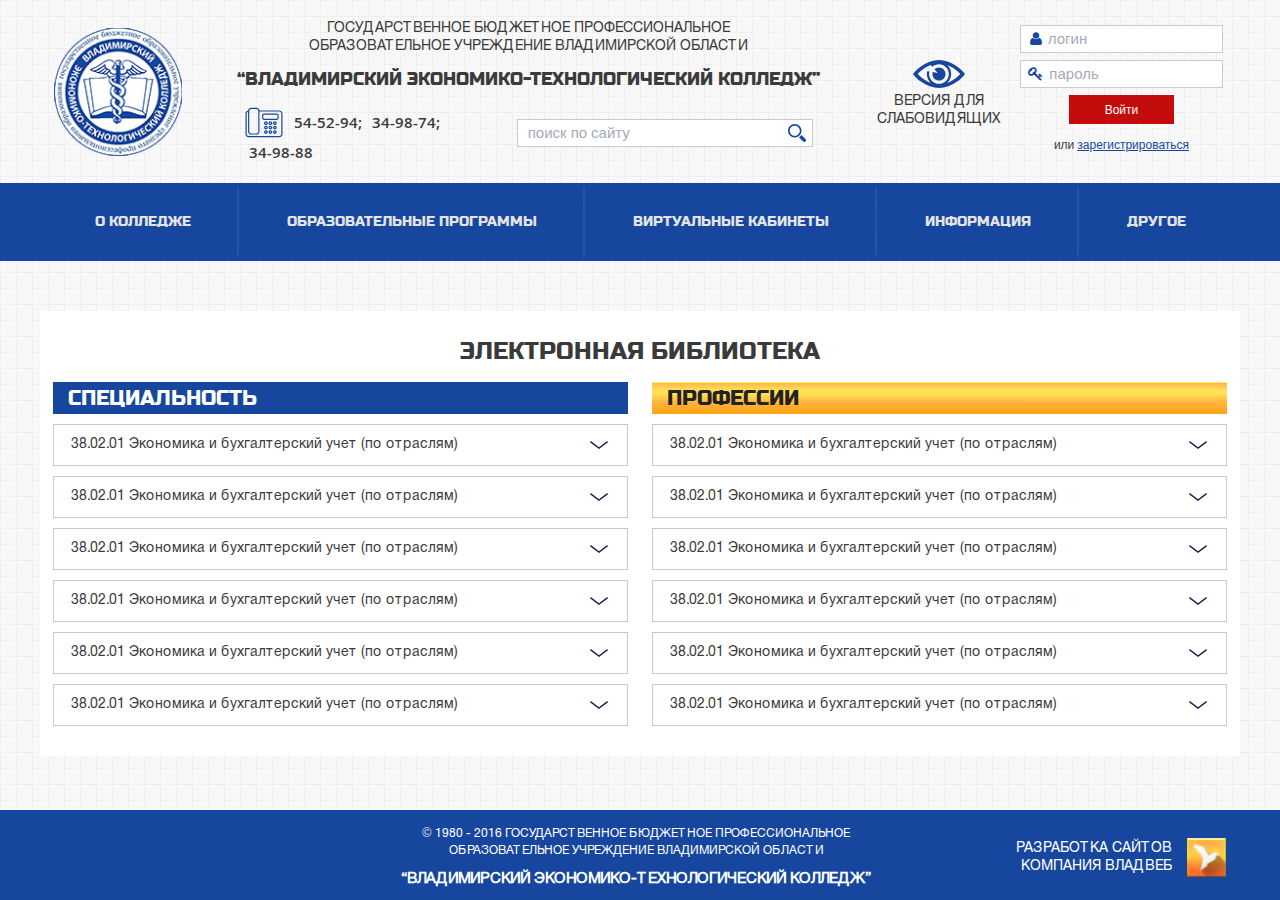
==== commit 16e3971a: "VETK" ====
--- a/library.html
+++ b/library.html
@@ -79,9 +79,8 @@
 					<div class="offset-ziro">
 						
 						<div class="col-1 tel-links">
-							
-							<!-- <i class="tel-icon"></i> -->
-							<img class="tel-icon" src="img/telephone.svg" >
+
+							<img class="tel-icon" src="img/telephone.svg" alt="" >
 
 							<a href="tel:4922545294">54-52-94;</a>
 
@@ -114,8 +113,7 @@
 				<div class="header-col-3">
 					
 					<a href="#">
-						
-						<!-- <i class="fa fa-eye" aria-hidden="true"></i> -->
+
 						<img src="img/eye.svg" alt="">
 
 						<h3>Версия для слабовидящих</h3>
@@ -204,7 +202,7 @@
 
 							<h1>Электронная библиотека</h1>
 								
-								<div class="dropdown-articles dropdown-col-1">
+								<div class="dropdown-articles dropdown-col-1 wow fadeIn">
 
 									<article>
 
@@ -1439,7 +1437,7 @@
 								</div>
 
 
-								<div class="dropdown-articles dropdown-col-2">
+								<div class="dropdown-articles dropdown-col-2 wow fadeIn">
 
 									<article>
 
--- a/style.css
+++ b/style.css
@@ -434,9 +434,6 @@
     width: 40px;
     height: 39px;
     margin: 0 5px 0 0;
-/*    background-image: url(img/tel_icon.png);
-    background-repeat: no-repeat;
-    background-position: center;*/
 }
 
 .col-1.tel-links a {
@@ -513,8 +510,6 @@
 }
 
 .search-box button {
-    /*display: block;
-    float: right;*/
     display: inline-block;
     vertical-align: middle;
     width: 22px;
@@ -540,13 +535,6 @@
     text-align: center;
 }
 
-/*.header-col-3 .fa.fa-eye {
-    font-size: 33px;
-    line-height: 40px;
-    font-weight: normal;
-    color: #16469e;
-}*/
-
 .header-col-3 a {
     display: block;
 
@@ -572,10 +560,6 @@
 }
 
 .header-col-3 a img {
-    /*font-size: 33px;
-    line-height: 40px;
-    font-weight: normal;
-    color: #16469e;*/
     display: block;
     width: 54px;
     height: auto;
@@ -654,10 +638,6 @@
     font-weight: normal;
     color: #3b3b3b;
     text-align: left;
-}
-
-.sign-in-btn-box {
-
 }
 
 .sign-in-btn {
@@ -773,7 +753,6 @@
 }
 
 .main-nav li {
-    /*display: inline-block;*/
     display: table-cell;
     vertical-align: middle;
     padding: 30px 48px;
@@ -785,14 +764,15 @@
     display: block;
     content: "";
     position: absolute;
-    height: 100%;
-    width: 1px;
-    top: 0;
+    height: 90%;
+    width: 2px;
+    top: 5%;
     right: 0;
-    background: -moz-linear-gradient(left,  rgba(255,255,255,0) 0%, rgba(255,255,255,0.4) 25%, rgba(255,255,255,0.26) 40%, rgba(255,255,255,0.27) 61%, rgba(255,255,255,0.1) 75%, rgba(255,255,255,0) 100%);
-    background: -webkit-linear-gradient(left,  rgba(255,255,255,0) 0%,rgba(255,255,255,0.4) 25%,rgba(255,255,255,0.26) 40%,rgba(255,255,255,0.27) 61%,rgba(255,255,255,0.1) 75%,rgba(255,255,255,0) 100%);
-    background: linear-gradient(to right,  rgba(255,255,255,0) 0%,rgba(255,255,255,0.4) 25%,rgba(255,255,255,0.26) 40%,rgba(255,255,255,0.27) 61%,rgba(255,255,255,0.1) 75%,rgba(255,255,255,0) 100%);
-    filter: progid:DXImageTransform.Microsoft.gradient( startColorstr='#00ffffff', endColorstr='#00ffffff',GradientType=1 );
+    opacity: .4;
+    background: -moz-radial-gradient(center, ellipse cover,  rgba(253,249,255,0) 0%, rgba(253,250,255,0.02) 15%, rgba(253,251,255,0.17) 25%, rgba(254,252,255,0.21) 50%, rgba(255,254,255,0.17) 77%, rgba(255,254,255,0.03) 87%, rgba(255,255,255,0) 100%);
+    background: -webkit-radial-gradient(center, ellipse cover,  rgba(253,249,255,0) 0%,rgba(253,250,255,0.02) 15%,rgba(253,251,255,0.17) 25%,rgba(254,252,255,0.21) 50%,rgba(255,254,255,0.17) 77%,rgba(255,254,255,0.03) 87%,rgba(255,255,255,0) 100%);
+    background: radial-gradient(ellipse at center,  rgba(253,249,255,0) 0%,rgba(253,250,255,0.02) 15%,rgba(253,251,255,0.17) 25%,rgba(254,252,255,0.21) 50%,rgba(255,254,255,0.17) 77%,rgba(255,254,255,0.03) 87%,rgba(255,255,255,0) 100%);
+    filter: progid:DXImageTransform.Microsoft.gradient( startColorstr='#00fdf9ff', endColorstr='#00ffffff',GradientType=1 );
 }
 
 .main-nav li:first-child {
@@ -921,10 +901,6 @@
     font-weight: normal;
     color: #3b3b3b;
     padding: 10px 0;
-}
-
-.article-content ul {
-
 }
 
 .article-content ul li {
@@ -976,13 +952,9 @@
 .article-preview .col-1 {
     display: inline-block;
     vertical-align: middle;
-/*    display: block;
-    float: left;*/
     width: 4%;
-    /*border-right: 1px solid #cdc9c9;*/
     position: relative;
     margin: 0 0 0 -4%;
-    /*padding: 0 1% 0 0;*/
 }
 
 .article-preview .col-1:after {
@@ -1022,7 +994,6 @@
     width: 96%;
     background: rgba(240, 240 ,240, 1);
     margin: 0 0 0 4%;
-    /*border-left: 10px solid #ffffff;*/
     position: relative;
     font-size: 0;
     line-height: 0;
@@ -1042,41 +1013,13 @@
     border-bottom: 10px solid transparent;
 }
 
-/*.article-preview .col-2:before {
-    display: block;
-    content: "";
-    position: absolute;
-    top: -12px;
-    left: 0;
-    border-left: 10px solid #ffffff;
-    border-top: 10px solid transparent;
-    border-bottom: 10px solid transparent;
-    height: 40%;
-    width: 10px;
-}
-
-.article-preview .col-2:after {
-    display: block;
-    content: "";
-    position: absolute;
-    bottom: -12px;
-    left: 0;
-    border-left: 10px solid #ffffff;
-    border-top: 10px solid transparent;
-    border-bottom: 10px solid transparent;
-    height: 40%;
-    width: 10px;
-}*/
-
 .article-preview .col-2 .inner-col-left {
-    /*display: inline-block;*/
     display: table-cell;
     vertical-align: middle;
     width: 37%;
     max-width: 210px;
     position: relative;
     z-index: 2;
-    /*margin: 0 0 0 -11px;*/
     overflow: hidden;
 }
 
@@ -1089,13 +1032,12 @@
 
 .article-preview .col-2 .inner-col {
     display: table-cell;
-    /*display: inline-block;*/
     vertical-align: middle;
     width: 63%;
+    padding: 10px 0;
 }
 
 .article-preview .col-2 p {
-    /*display: table-cell;*/
     display: inline-block;
     vertical-align: middle;
     width: 100%;
@@ -1213,7 +1155,6 @@
 
 .article-attentive .article-content {
     padding: 15px 2%;
-    /*border: 1px solid #d1d1d1;*/
     border-top: 1px solid transparent;
     border-right: 1px solid #d1d1d1;
     border-bottom: 1px solid #d1d1d1;
@@ -1228,16 +1169,8 @@
     color: #3b3b3b;
 }
 
-/*.article-content-row {
-    padding: 0 0 20px 0;
-}*/
-
 .article-content-row h3 {
     padding: 7px 0 0 0;
-}
-
-.article-content-row p {
-
 }
 
 .two-cols-contacts-box {
@@ -1336,6 +1269,34 @@
     width: 33.33%;
     margin: 8px 0;
     padding: 0 .5%;
+
+    -webkit-transition-property: transform box-shadow;
+    -webkit-transition-duration: .5s;
+    -webkit-transition-timing-function: ease;
+
+    -moz-transition-property: transform box-shadow;
+    -moz-transition-duration: .5s;
+    -moz-transition-timing-function: ease;
+
+    -ms-transition-property: transform box-shadow;
+    -ms-transition-duration: .5s;
+    -ms-transition-timing-function: ease;
+
+    -o-transition-property: transform box-shadow;
+    -o-transition-duration: .5s;
+    -o-transition-timing-function: ease;
+
+    transition-property: transform box-shadow;
+    transition-duration: .5s;
+    transition-timing-function: ease;
+}
+
+.links-thumbs .thumbnail:hover {
+    -webkit-transform: scale(1.05);
+    -moz-transform: scale(1.05);
+    -ms-transform: scale(1.05);
+    -o-transform: scale(1.05);
+    transform: scale(1.05);
 }
 
 .links-thumbs .thumbnail a {
@@ -1371,15 +1332,10 @@
      width: 38%;
 }
 
-
 .section-three-cols > .col-2 {
      display: inline-block;
      vertical-align: top;
      width: 38%;
-}
-
-.section-three-cols .col-1 h2 {
-
 }
 
 .slider-certificates {
@@ -1578,6 +1534,7 @@
 }
 
 
+/* Committee Page */
 
 
 .сommittee-section {
@@ -1792,20 +1749,18 @@
 
 .committee-thumb {
     display: table;
-    /*max-width: 270px;*/
     width: 78%;
     position: relative;
     top: 5px;
+    -webkit-box-shadow: 0px 3px 10px 1px rgba(0,0,0,0.75);
+    -moz-box-shadow: 0px 3px 10px 1px rgba(0,0,0,0.75);
+    box-shadow: 0px 3px 10px 1px rgba(0,0,0,0.75);
 }
 
 .committee-thumb.yellow .item-num-box,
 .committee-thumb.yellow .committee-thumb-left-col,
 .committee-thumb.yellow .item-num-box:after {
     background: rgba(254, 195, 59, 1);
-}
-
-.committee-thumb.yellow .triangle-left {
-
 }
 
 .сommittee-item:nth-child(0) .committee-thumb {
@@ -1878,10 +1833,38 @@
 }
 
 
+.committee-thumb-left-col:before {
+    display: block;
+    content: "";
+    top: 0;
+    right: 0;
+    width: 100%;
+    height: 100%;
+    background: -moz-radial-gradient(center, ellipse cover,  rgba(253,249,255,0.29) 0%, rgba(254,252,255,0) 44%, rgba(254,253,255,0.03) 65%, rgba(254,254,255,0) 78%, rgba(255,255,255,0) 100%);
+    background: -webkit-radial-gradient(center, ellipse cover,  rgba(253,249,255,0.29) 0%,rgba(254,252,255,0) 44%,rgba(254,253,255,0.03) 65%,rgba(254,254,255,0) 78%,rgba(255,255,255,0) 100%);
+    background: radial-gradient(ellipse at center,  rgba(253,249,255,0.29) 0%,rgba(254,252,255,0) 44%,rgba(254,253,255,0.03) 65%,rgba(254,254,255,0) 78%,rgba(255,255,255,0) 100%);
+    filter: progid:DXImageTransform.Microsoft.gradient( startColorstr='#4afdf9ff', endColorstr='#00ffffff',GradientType=1 );
+
+}
+
 .item-num-box {
     text-align: center;
     background: rgba(0, 116, 188, 1);
     position: relative;
+}
+
+.item-num-box:before {
+    display: block;
+    content: "";
+    position: absolute;
+    top: 0;
+    left: 0;
+    width: 100%;
+    height: 100%;
+    background: -moz-linear-gradient(-45deg,  rgba(253,249,255,0.29) 0%, rgba(254,251,255,0.13) 29%, rgba(254,252,255,0.03) 44%, rgba(254,253,255,0) 62%, rgba(255,255,255,0) 100%);
+    background: -webkit-linear-gradient(-45deg,  rgba(253,249,255,0.29) 0%,rgba(254,251,255,0.13) 29%,rgba(254,252,255,0.03) 44%,rgba(254,253,255,0) 62%,rgba(255,255,255,0) 100%);
+    background: linear-gradient(135deg,  rgba(253,249,255,0.29) 0%,rgba(254,251,255,0.13) 29%,rgba(254,252,255,0.03) 44%,rgba(254,253,255,0) 62%,rgba(255,255,255,0) 100%);
+    filter: progid:DXImageTransform.Microsoft.gradient( startColorstr='#4afdf9ff', endColorstr='#00ffffff',GradientType=1 );
 }
 
 .item-num-box:after {
@@ -1967,6 +1950,7 @@
     position: relative;
 }
 
+
 .item-txt {
     padding: 15px 22% 15px 0;
     display: block;
@@ -2126,11 +2110,6 @@
     margin: 10px 0 0 0;
     background: rgba(255, 255, 255, 1);
 }
-
-/*.dropdown-article {
-    margin: 20px 0 0 0;
-    background: rgba(255, 255, 255, 1);
-}*/
 
 .dropdown-article.js .inner-article-header:after {
     bottom: 0;
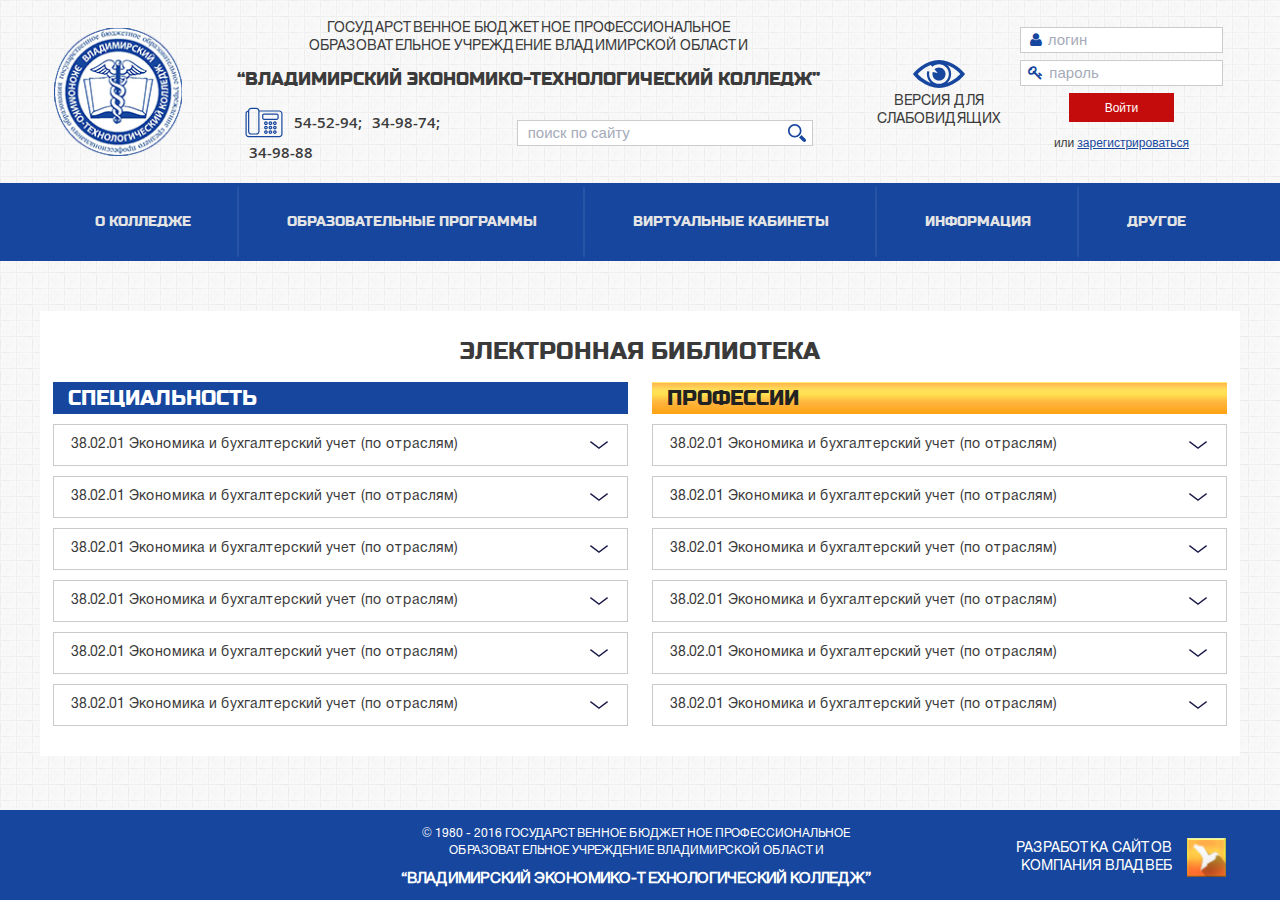
==== commit bb843525: "VETK" ====
--- a/library.html
+++ b/library.html
@@ -43,12 +43,6 @@
 <body>
 
 <div class="wrapper main-page">
-
-	<div class="preload-bg">
-		
-
-
-	</div>
 
 
 	<!-- Header -->
--- a/style.css
+++ b/style.css
@@ -96,7 +96,7 @@
     font-size: 15px;
     line-height: 20px;
     color: #333333;
-    /*min-width: 1200px;*/
+    min-width: 1200px;
     background-color: rgb(255, 255, 255, 1);
     background-image: url("img/background_site.png");
     background-repeat: repeat;
@@ -212,7 +212,6 @@
     text-transform: uppercase;
 }
 
-
 h2 {
     font-family: "Russo-One", Tahoma, Verdana, Arial, sans-serif;
     font-size: 21px;
@@ -223,15 +222,11 @@
     padding: 8px 0;
 }
 
-h3 {
-
-}
-
 p {
     font-family: "HelveticaNeueCyr-Roman", Tahoma, Verdana, Arial, sans-serif;
     font-size: 14px;
     line-height: 18px;
-    font-weight: normal;
+    font-weight: 400;
     color: #3b3b3b;
     padding: 10px 0;
 }
@@ -263,7 +258,7 @@
 
 .row {
     padding: 0 1%;
-    max-width: 1200px;
+    width: 1200px;
     margin: 0 auto;
 }
 
@@ -327,7 +322,32 @@
 }
 
 
-
+/* --  Preload  -- */
+
+    .preload-bg {
+        display: block;
+        width: 100%;
+        height: 100%;
+        background: rgba(255, 255, 255, .8);
+        position: fixed;
+        top: 0;
+        left: 0;
+        z-index: 10;
+    }
+
+    .preload-bg img {
+        display: block;
+        margin: auto;
+        position: fixed;
+        top: 0;
+        right: 0;
+        bottom: 0;
+        left: 0;
+        width: 170px;
+        height: 170px;
+    }
+
+/* --  Preload  -- */
 
 /*-------------------------------------------*/
 /* ----- HEADER ------ */
@@ -503,7 +523,7 @@
     background: rgba(255, 255, 255, 0);
     font-family: "Open Sans Semibold", Tahoma, Verdana, Arial, sans-serif;
     font-size: 15px;
-    line-height: 24px;
+    line-height: 22px;
     font-weight: normal;
     color: #3b3b3b;
     text-align: left;
@@ -514,7 +534,7 @@
     vertical-align: middle;
     width: 22px;
     max-width: 10%;
-    height: 18px;
+    height: 22px;
     cursor: pointer;
     background: rgba(255, 255, 255, 0);
     border: 1px solid transparent;
@@ -525,7 +545,6 @@
     vertical-align: middle;
     width: 100%;
     height: auto;
-    margin: -2px 0 0 0;
 }
 
 .header-col-3 {
@@ -634,7 +653,7 @@
     background: rgba(255, 255, 255, 0);
     font-family: "Open Sans Semibold", Tahoma, Verdana, Arial, sans-serif;
     font-size: 15px;
-    line-height: 24px;
+    line-height: 22px;
     font-weight: normal;
     color: #3b3b3b;
     text-align: left;
@@ -1340,41 +1359,13 @@
 
 .slider-certificates {
     padding: 10px 0 0 0;
+    overflow: hidden;
 }
 
 .slider-certificates .slick-slide {
     padding: 20px 0;
 }
 
-.slider-certificates img {
-    -webkit-transition-property: transform;
-    -webkit-transition-duration: .7s;
-    -webkit-transition-timing-function: ease;
-
-    -moz-transition-property: transform;
-    -moz-transition-duration: .7s;
-    -moz-transition-timing-function: ease;
-
-    -ms-transition-property: transform;
-    -ms-transition-duration: .7s;
-    -ms-transition-timing-function: ease;
-
-    -o-transition-property: transform;
-    -o-transition-duration: .7s;
-    -o-transition-timing-function: ease;
-
-    transition-property: transform;
-    transition-duration: .7s;
-    transition-timing-function: ease;
-}
-
-.slider-certificates img:hover {
-    -webkit-transform: scale(1.13);
-    -moz-transform: scale(1.13);
-    -ms-transform: scale(1.13);
-    -o-transform: scale(1.13);
-    transform: scale(1.13);
-}
 
 .slider-certificates button {
     display: inline-block;
